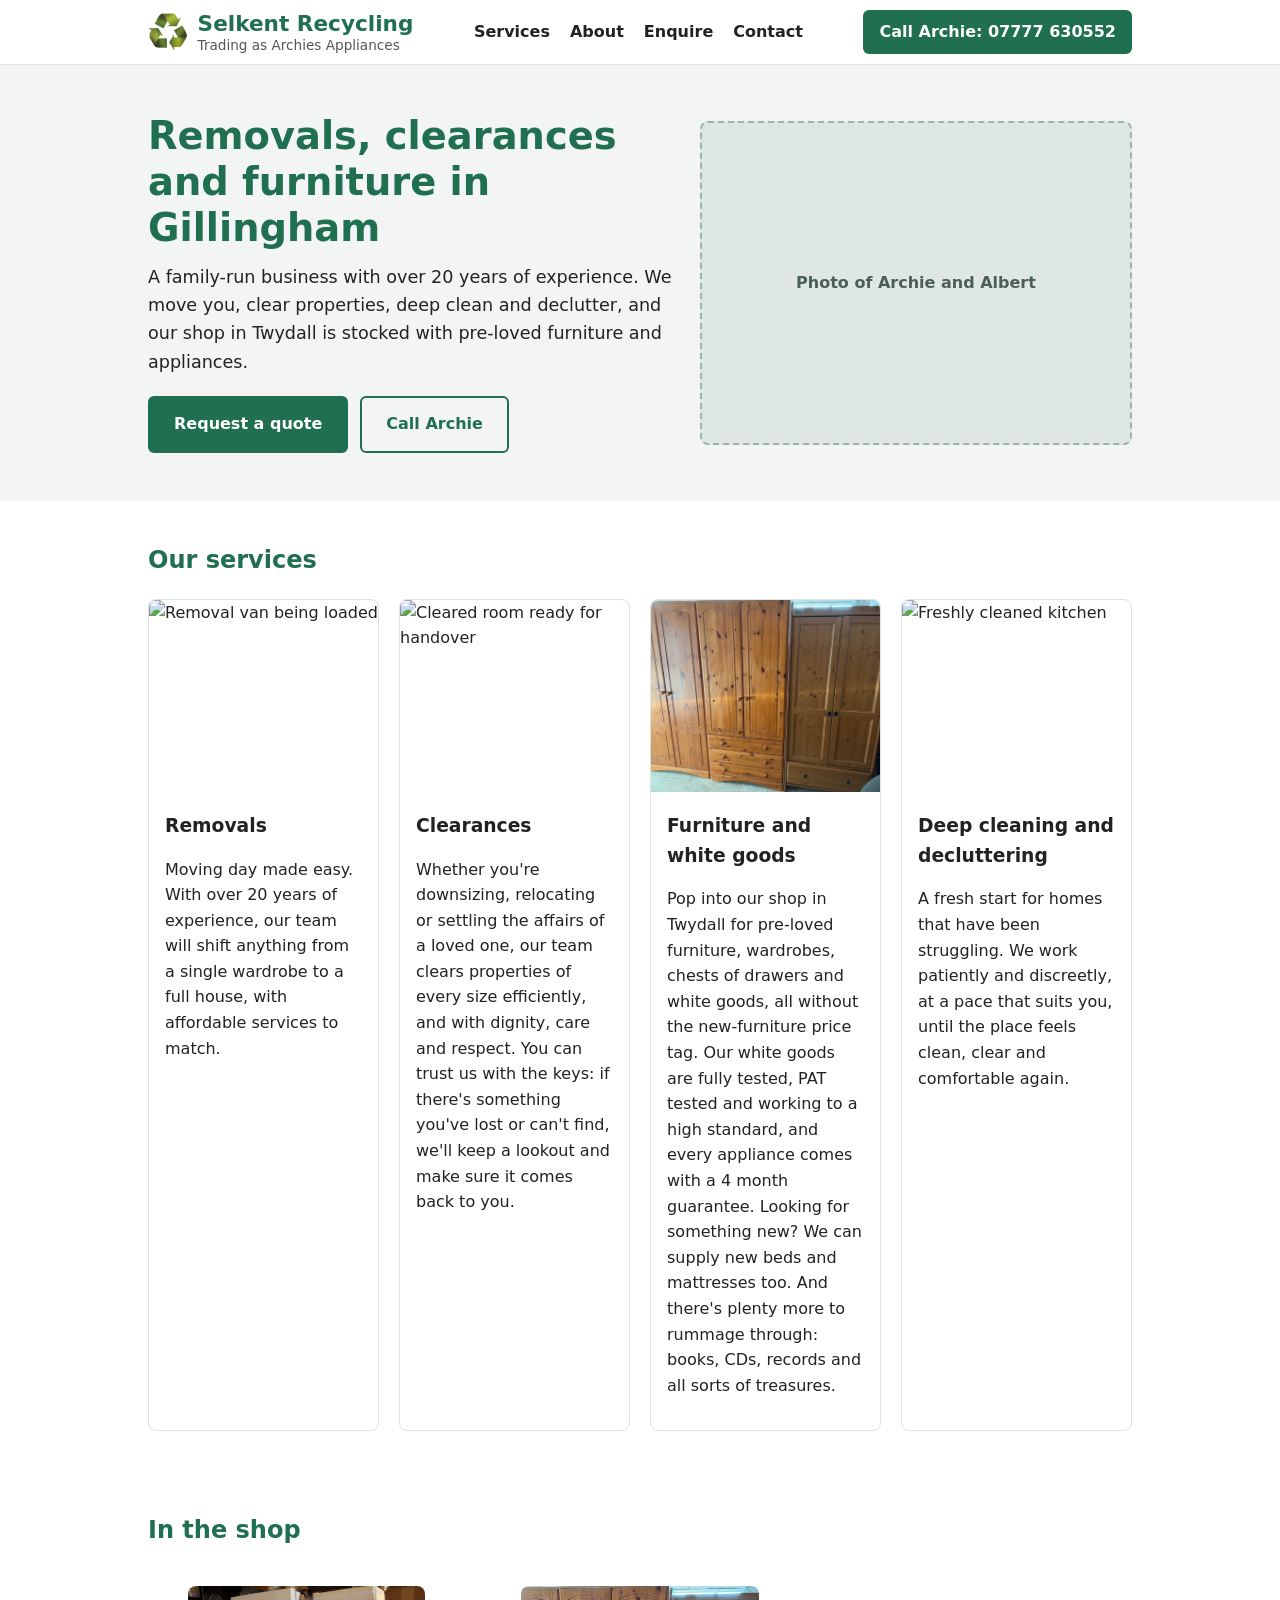
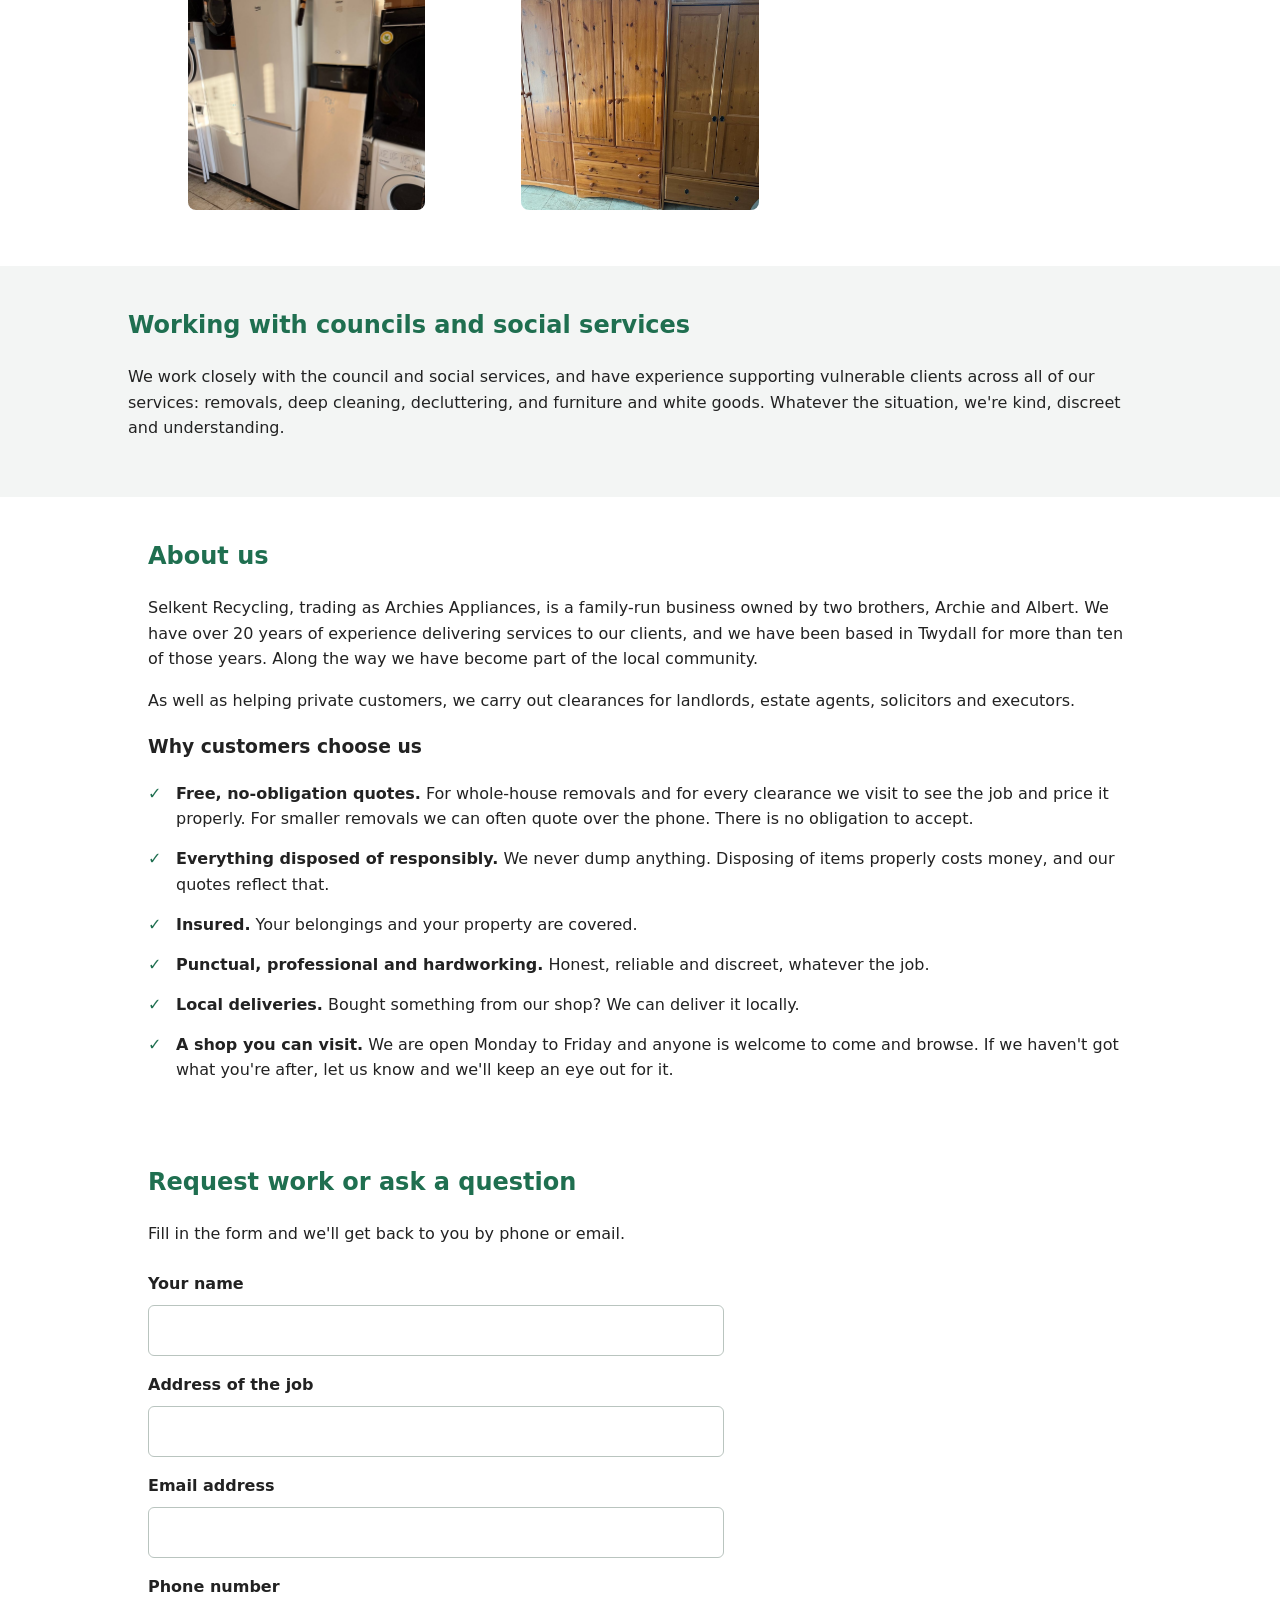
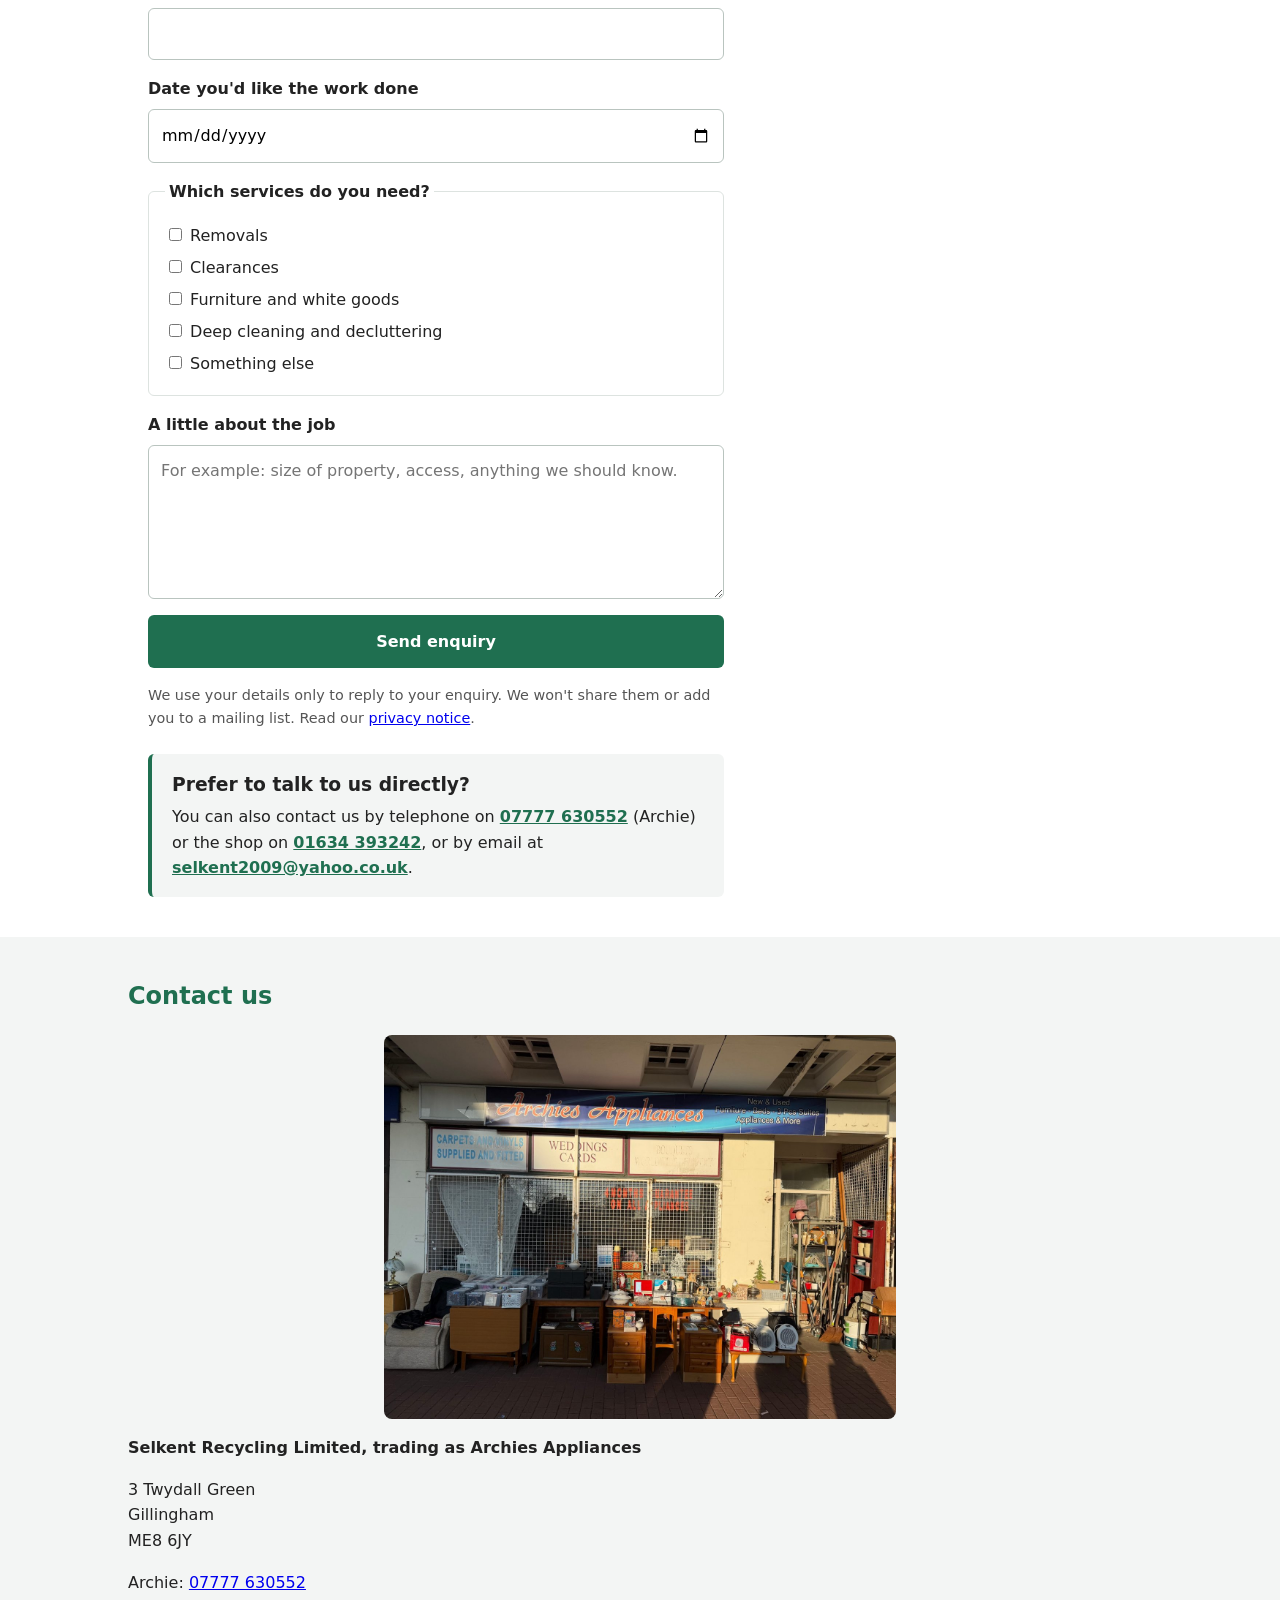
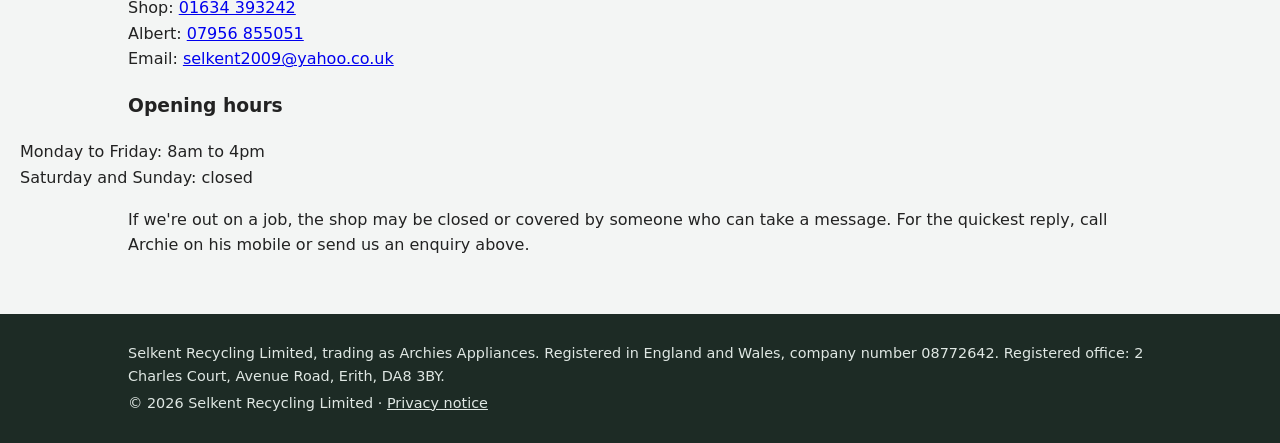
==== index.html @ 8225c2b3 "First version of the site" ====
<!DOCTYPE html>
<html lang="en-GB">
<head>
  <meta charset="UTF-8">
  <meta name="viewport" content="width=device-width, initial-scale=1">
  <title>Selkent Recycling | Removals &amp; Clearances in Gillingham</title>
  <meta name="description" content="Selkent Recycling, trading as Archies Appliances, in Twydall, Gillingham. Removals, house clearances, deep cleaning, and new and used furniture and appliances. Free quotes.">
  <meta name="theme-color" content="#1f6f50">

  <!-- Link previews (WhatsApp, Facebook and similar) -->
  <meta property="og:type" content="website">
  <meta property="og:title" content="Selkent Recycling | Removals &amp; Clearances in Gillingham">
  <meta property="og:description" content="Removals, house clearances, deep cleaning, and new and used furniture and appliances in Twydall, Gillingham. Free quotes.">
  <!-- When the domain is live, also add:
       <link rel="canonical" href="https://YOUR-DOMAIN/">
       <meta property="og:url" content="https://YOUR-DOMAIN/"> -->

  <!-- Icons: the recycling symbol from the logo. Google asks for a square
       icon in multiples of 48px; the apple-touch-icon is for iPhones -->
  <link rel="icon" href="favicon-48.png" sizes="48x48" type="image/png">
  <link rel="icon" href="favicon-96.png" sizes="96x96" type="image/png">
  <link rel="apple-touch-icon" href="apple-touch-icon.png">

  <link rel="stylesheet" href="styles.css">
</head>
<body>

  <!-- ============ HEADER ============
       Brand name matches how customers search ("Selkent Recycling") and
       the Google profile. The trading name sits underneath. Keep the
       name, address and phone number identical everywhere (site, Google
       profile, business card): that consistency helps local search. -->
  <header class="site-header">
    <div class="header-inner">
      <a class="brand" href="#">
        <img class="brand-logo" src="images/logo-mark.png" alt="" width="40" height="40">
        <span class="brand-text">
          <span class="brand-name">Selkent Recycling</span>
          <span class="brand-sub">Trading as Archies Appliances</span>
        </span>
      </a>
      <nav aria-label="Main">
        <a href="#services">Services</a>
        <a href="#about">About</a>
        <a href="#enquiry">Enquire</a>
        <a href="#contact">Contact</a>
      </nav>
      <!-- The number is hidden on small screens to keep the header short;
           tapping the button still calls it. -->
      <a class="header-phone" href="tel:+447777630552">Call Archie<span class="phone-number">: 07777 630552</span></a>
    </div>
  </header>

  <!-- ============ HERO ============
       The first thing visitors see. One h1 per page, and it says what
       we do and where. The photo is a placeholder until we have the
       picture of Archie and Albert. To use the real photo: save it as
       images/owners.jpg, delete the placeholder div, and un-comment
       the img line. Compress it first so the page loads fast on phones. -->
  <section class="hero">
    <div class="hero-inner">
      <div class="hero-text">
        <h1>Removals, clearances and furniture in Gillingham</h1>
        <p>
          A family-run business with over 20 years of experience. We move
          you, clear properties, deep clean and declutter, and our shop in
          Twydall is stocked with pre-loved furniture and appliances.
        </p>
        <div class="hero-buttons">
          <a class="button" href="#enquiry">Request a quote</a>
          <a class="button button-outline" href="tel:+447777630552">Call Archie</a>
        </div>
      </div>

      <figure class="hero-photo">
        <div class="photo-placeholder" role="img" aria-label="Photo of Archie and Albert coming soon">
          Photo of Archie and Albert
        </div>
        <!-- <img src="images/owners.jpg" alt="Archie and Albert outside the shop"> -->
      </figure>
    </div>
  </section>

  <!-- The how-it-works and about sections can be added later, between
       the hero and the services. -->

  <main>

    <!-- ============ SERVICES ============
         Phase 2 note: to let Dad edit this later, each card below is
         one repeated pattern (title, text, photo). A CMS can generate
         these from a data file, so keep the pattern consistent. -->
    <section id="services" class="section">
      <h2>Our services</h2>
      <div class="cards">

        <article class="card">
          <img src="images/removals.jpg" alt="Removal van being loaded">
          <h3>Removals</h3>
          <p>Moving day made easy. With over 20 years of experience, our team will shift anything from a single wardrobe to a full house, with affordable services to match.</p>
        </article>

        <article class="card">
          <img src="images/clearances.jpg" alt="Cleared room ready for handover">
          <h3>Clearances</h3>
          <p>Whether you're downsizing, relocating or settling the affairs of a loved one, our team clears properties of every size efficiently, and with dignity, care and respect. You can trust us with the keys: if there's something you've lost or can't find, we'll keep a lookout and make sure it comes back to you.</p>
        </article>

        <article class="card">
          <img src="images/shop.jpg" alt="Furniture and white goods in the shop">
          <h3>Furniture and white goods</h3>
          <p>Pop into our shop in Twydall for pre-loved furniture, wardrobes, chests of drawers and white goods, all without the new-furniture price tag. Our white goods are fully tested, PAT tested and working to a high standard, and every appliance comes with a 4 month guarantee. Looking for something new? We can supply new beds and mattresses too. And there's plenty more to rummage through: books, CDs, records and all sorts of treasures.</p>
        </article>

        <article class="card">
          <img src="images/deep-cleaning.jpg" alt="Freshly cleaned kitchen">
          <h3>Deep cleaning and decluttering</h3>
          <p>A fresh start for homes that have been struggling. We work patiently and discreetly, at a pace that suits you, until the place feels clean, clear and comfortable again.</p>
        </article>

      </div>
    </section>

    <!-- GALLERY: add more <figure> blocks as photos come in. -->
    <section id="gallery" class="section">
      <h2>In the shop</h2>
      <div class="gallery">
        <figure><img src="images/white-goods.jpg" alt="Tested white goods on display in the shop" width="1200" height="900" loading="lazy"></figure>
        <figure><img src="images/shop.jpg" alt="Wardrobes and furniture in the shop" width="1200" height="814" loading="lazy"></figure>
      </div>
    </section>

    <!-- ============ COUNCILS AND SOCIAL SERVICES ============
         Wording kept general on purpose: no council names, because
         these can change. Easy to update here if they do. -->
    <section id="support" class="section section-alt">
      <h2>Working with councils and social services</h2>
      <p>
        We work closely with the council and social services, and have
        experience supporting vulnerable clients across all of our services:
        removals, deep cleaning, decluttering, and furniture and white goods.
        Whatever the situation, we're kind, discreet and understanding.
      </p>
    </section>

    <!-- ============ ABOUT ============
         Only claims Dad's business can back up. NOT included on purpose:
         accreditations (unconfirmed), packing and dismantling (not
         offered), the social services set-up fee, the Thamesmead history.
         Add waste carrier registration and insurance details once
         confirmed (see PLAN.md checklist). -->
    <section id="about" class="section">
      <h2>About us</h2>
      <p>
        Selkent Recycling, trading as Archies Appliances, is a family-run
        business owned by two brothers, Archie and Albert. We have over 20
        years of experience delivering services to our clients, and we have
        been based in Twydall for more than ten of those years. Along the way
        we have become part of the local community.
      </p>
      <p>
        As well as helping private customers, we carry out clearances for
        landlords, estate agents, solicitors and executors.
      </p>

      <h3>Why customers choose us</h3>
      <ul class="tick-list">
        <li>
          <strong>Free, no-obligation quotes.</strong>
          For whole-house removals and for every clearance we visit to see the
          job and price it properly. For smaller removals we can often quote
          over the phone. There is no obligation to accept.
        </li>
        <li>
          <strong>Everything disposed of responsibly.</strong>
          We never dump anything. Disposing of items properly costs money,
          and our quotes reflect that.
        </li>
        <li>
          <strong>Insured.</strong>
          Your belongings and your property are covered.
        </li>
        <li>
          <strong>Punctual, professional and hardworking.</strong>
          Honest, reliable and discreet, whatever the job.
        </li>
        <li>
          <strong>Local deliveries.</strong>
          Bought something from our shop? We can deliver it locally.
        </li>
        <li>
          <strong>A shop you can visit.</strong>
          We are open Monday to Friday and anyone is welcome to come and
          browse. If we haven't got what you're after, let us know and we'll
          keep an eye out for it.
        </li>
      </ul>
    </section>

    <!-- ============ ENQUIRY FORM ============
         Sends to Web3Forms, which emails the submission to Dad.
         Spam protection, in layers:
           1. Honeypot: the hidden "botcheck" checkbox. People never
              see it, bots tick it, so Web3Forms rejects those.
           2. hCaptcha: built in but OFF at launch (see the commented-out
              lines below and at the bottom of the page). To turn it on,
              un-comment both AND switch it on for this form in the
              Web3Forms dashboard. See "Escalation steps" in PLAN.md.
         Domain restriction is a paid (Pro) Web3Forms feature, so it is
         not used for now. See PLAN.md. -->
    <section id="enquiry" class="section">
      <h2>Request work or ask a question</h2>
      <p>Fill in the form and we'll get back to you by phone or email.</p>

      <form action="https://api.web3forms.com/submit" method="POST" class="enquiry-form">

        <!-- The access key is public by design (Web3Forms FAQ), so it is
             safe in a public repo. Replace with your own key. -->
        <input type="hidden" name="access_key" value="YOUR_ACCESS_KEY_HERE">
        <input type="hidden" name="subject" value="New website enquiry">
        <input type="hidden" name="from_name" value="Selkent Recycling website">

        <!-- After sending, show our own thank-you page. Use the full
             address once the site is live. -->
        <input type="hidden" name="redirect" value="https://YOUR-SITE-ADDRESS/thank-you.html">

        <!-- Honeypot: must stay hidden -->
        <input type="checkbox" name="botcheck" class="hidden" style="display: none;" tabindex="-1" autocomplete="off">

        <label for="name">Your name</label>
        <input type="text" id="name" name="name" required autocomplete="name">

        <label for="address">Address of the job</label>
        <input type="text" id="address" name="address" required autocomplete="street-address">

        <label for="email">Email address</label>
        <input type="email" id="email" name="email" required autocomplete="email">

        <label for="phone">Phone number</label>
        <input type="tel" id="phone" name="phone" autocomplete="tel">

        <label for="date">Date you'd like the work done</label>
        <input type="date" id="date" name="preferred_date">

        <fieldset>
          <legend>Which services do you need?</legend>
          <label class="check"><input type="checkbox" name="Removals" value="Yes"> Removals</label>
          <label class="check"><input type="checkbox" name="Clearances" value="Yes"> Clearances</label>
          <label class="check"><input type="checkbox" name="Furniture and white goods" value="Yes"> Furniture and white goods</label>
          <label class="check"><input type="checkbox" name="Deep cleaning and decluttering" value="Yes"> Deep cleaning and decluttering</label>
          <label class="check"><input type="checkbox" name="Other" value="Yes"> Something else</label>
        </fieldset>

        <label for="details">A little about the job</label>
        <textarea id="details" name="message" rows="5" placeholder="For example: size of property, access, anything we should know."></textarea>

        <!-- hCaptcha: OFF for now. Un-comment the line below to turn it on.
        <div class="h-captcha" data-captcha="true"></div>
        -->

        <button type="submit">Send enquiry</button>

        <p class="privacy">
          We use your details only to reply to your enquiry. We won't share them or add you to a mailing list.
          Read our <a href="privacy.html">privacy notice</a>.
        </p>
      </form>

      <!-- Fallback for anyone who can't or won't use the form -->
      <div class="contact-alt">
        <h3>Prefer to talk to us directly?</h3>
        <p>
          You can also contact us by telephone on
          <a href="tel:+447777630552">07777 630552</a> (Archie)
          or the shop on <a href="tel:+441634393242">01634 393242</a>,
          or by email at
          <a href="mailto:selkent2009@yahoo.co.uk">selkent2009@yahoo.co.uk</a>.
        </p>
      </div>
    </section>

    <!-- ============ CONTACT ============
         Fill in from the business card. Use exactly the same name,
         address and phone number as the Google Business Profile. -->
    <section id="contact" class="section section-alt">
      <h2>Contact us</h2>
      <img class="find-us" src="images/shop-front.jpg" alt="Archies Appliances shop front at 3 Twydall Green" width="1400" height="1050">
      <p><strong>Selkent Recycling Limited, trading as Archies Appliances</strong></p>

      <address>
        3 Twydall Green<br>
        Gillingham<br>
        ME8 6JY
      </address>

      <p>
        Archie: <a href="tel:+447777630552">07777 630552</a><br>
        Shop: <a href="tel:+441634393242">01634 393242</a><br>
        Albert: <a href="tel:+447956855051">07956 855051</a><br>
        Email: <a href="mailto:selkent2009@yahoo.co.uk">selkent2009@yahoo.co.uk</a>
      </p>

      <h3>Opening hours</h3>
      <ul class="hours">
        <li>Monday to Friday: 8am to 4pm</li>
        <li>Saturday and Sunday: closed</li>
      </ul>
      <p>
        If we're out on a job, the shop may be closed or covered by someone
        who can take a message. For the quickest reply, call Archie on his
        mobile or send us an enquiry above.
      </p>
    </section>

    <!-- ============ REVIEWS (hidden until we have real ones) ============
         Only add genuine reviews, with the customer's permission.
         Remove the comment markers around this block to show it.

    <section id="reviews" class="section section-alt">
      <h2>What customers say</h2>
      <div class="cards">
        <blockquote class="card">
          <p>"[Real review text]"</p>
          <footer>[First name or initials, area]</footer>
        </blockquote>
      </div>
    </section>

    -->

  </main>

  <!-- ============ FOOTER ============
       UK companies are expected to show their registered name, number
       and registered office on their website. Check the exact wording
       on gov.uk / Companies House, and fill in the placeholders. -->
  <footer class="site-footer">
    <p>
      Selkent Recycling Limited, trading as Archies Appliances.
      Registered in England and Wales, company number 08772642.
      Registered office: 2 Charles Court, Avenue Road, Erith, DA8 3BY.
    </p>
    <p>&copy; 2026 Selkent Recycling Limited &middot; <a href="privacy.html">Privacy notice</a></p>
  </footer>

  <!-- Needed only for the hCaptcha box. OFF for now: un-comment to turn it on.
  <script src="https://web3forms.com/client/script.js" async defer></script>
  -->

</body>
</html>
---- styles.css ----
/* Basic styles for the services sections.
   Mobile first: the base styles are for phones, and the @media query
   at the bottom adjusts the layout for wider screens. */

:root {
  --text: #222;
  --bg: #fff;
  --bg-alt: #f3f5f4;
  --accent: #1f6f50;   /* placeholder green: change to suit the brand */
}

* { box-sizing: border-box; }

body {
  margin: 0;
  font-family: system-ui, -apple-system, "Segoe UI", Roboto, sans-serif;
  line-height: 1.6;
  color: var(--text);
  background: var(--bg);
}

img { max-width: 100%; display: block; }

.section {
  padding: 2.5rem 1.25rem;
  max-width: 64rem;
  margin: 0 auto;
}

.section-alt {
  background: var(--bg-alt);
  max-width: none;
}
.section-alt > * { max-width: 64rem; margin-left: auto; margin-right: auto; }

h2 { color: var(--accent); margin-top: 0; }

/* Cards: one column on phones */
.cards {
  display: grid;
  gap: 1.25rem;
}

.card {
  background: var(--bg);
  border: 1px solid #dde3e0;
  border-radius: 8px;
  overflow: hidden;
  margin: 0;
}
.card img { width: 100%; height: 12rem; object-fit: cover; }
.card h3, .card p { padding: 0 1rem; }
.card h3 { margin-bottom: 0.25rem; }
.card p:last-child { padding-bottom: 1rem; }

/* Before and after: two photos side by side */
.before-after {
  display: grid;
  gap: 1.5rem;
}
.before-after figure { margin: 0; }
.pair {
  display: grid;
  grid-template-columns: 1fr 1fr;
  gap: 0.5rem;
}
.pair img { width: 100%; height: 10rem; object-fit: cover; border-radius: 6px; }
figcaption { margin-top: 0.5rem; font-size: 0.95rem; color: #555; }

/* Enquiry form: one column, large touch-friendly fields */
.enquiry-form {
  display: grid;
  gap: 0.5rem;
  max-width: 36rem;
}
.enquiry-form label { font-weight: 600; margin-top: 0.5rem; }
.enquiry-form input[type="text"],
.enquiry-form input[type="email"],
.enquiry-form input[type="tel"],
.enquiry-form input[type="date"],
.enquiry-form textarea {
  width: 100%;
  padding: 0.75rem;
  font: inherit;
  border: 1px solid #b9c4bf;
  border-radius: 6px;
}
.enquiry-form fieldset {
  border: 1px solid #dde3e0;
  border-radius: 6px;
  padding: 0.75rem 1rem;
  margin: 0.5rem 0 0;
}
.enquiry-form legend { font-weight: 600; padding: 0 0.25rem; }
.enquiry-form .check { display: block; font-weight: 400; margin: 0.4rem 0; }
.enquiry-form button {
  font: inherit;
  font-weight: 600;
  padding: 0.85rem 1.5rem;
  color: #fff;
  background: var(--accent);
  border: 0;
  border-radius: 6px;
  cursor: pointer;
  margin-top: 0.5rem;
}
.enquiry-form button:hover { filter: brightness(1.1); }
.enquiry-form .privacy { font-size: 0.9rem; color: #555; margin: 0.5rem 0 0; }

/* Header: brand on the left, links and phone on the right.
   On phones it wraps onto two lines. */
.site-header {
  background: var(--bg);
  border-bottom: 1px solid #dde3e0;
}
.header-inner {
  max-width: 64rem;
  margin: 0 auto;
  padding: 0.75rem 1.25rem;
  display: flex;
  flex-wrap: wrap;
  align-items: center;
  justify-content: space-between;
  gap: 0.5rem 0.75rem;
}
.brand { text-decoration: none; color: var(--text); display: flex; align-items: center; gap: 0.6rem; }
.brand-logo { width: 40px; height: 40px; flex: none; }
.brand-text { display: grid; line-height: 1.2; }
.brand-name { font-size: 1.2rem; font-weight: 700; color: var(--accent); }
.brand-sub { font-size: 0.75rem; color: #555; }
.site-header nav { display: flex; gap: 1.25rem; }
.site-header nav a { color: var(--text); text-decoration: none; font-weight: 600; }
.site-header nav a:hover { color: var(--accent); }
.header-phone {
  color: #fff;
  background: var(--accent);
  text-decoration: none;
  font-weight: 600;
  padding: 0.6rem 1rem;
  border-radius: 6px;
}
/* Phones: name and call button on one row, links in a row underneath */
.header-inner { padding-top: 0.6rem; padding-bottom: 0.6rem; }
.brand { order: 1; }
.header-phone { order: 2; padding: 0.5rem 0.9rem; }
.site-header nav { order: 3; flex-basis: 100%; gap: 1rem; }
.phone-number { display: none; }

/* Hero: text first on phones, text and photo side by side on wider screens */
.hero { background: var(--bg-alt); }
.hero-inner {
  max-width: 64rem;
  margin: 0 auto;
  padding: 2rem 1.25rem;
  display: grid;
  gap: 1.5rem;
  align-items: center;
}
.hero h1 { margin: 0 0 0.75rem; font-size: 1.9rem; line-height: 1.2; color: var(--accent); }
.hero p { margin: 0 0 1.25rem; font-size: 1.1rem; }
.hero-buttons { display: flex; flex-wrap: wrap; gap: 0.75rem; }
.button {
  display: inline-block;
  padding: 0.85rem 1.5rem;
  font-weight: 600;
  text-decoration: none;
  color: #fff;
  background: var(--accent);
  border: 2px solid var(--accent);
  border-radius: 6px;
}
.button-outline { color: var(--accent); background: transparent; }
.hero-photo { margin: 0; }
.hero-photo img { width: 100%; border-radius: 8px; }
.photo-placeholder {
  display: grid;
  place-items: center;
  aspect-ratio: 4 / 3;
  background: #dfe7e3;
  border: 2px dashed #9db3a9;
  border-radius: 8px;
  color: #4b5f56;
  font-weight: 600;
  text-align: center;
  padding: 1rem;
}

/* About: "Why customers choose us" list */
.tick-list { list-style: none; padding: 0; margin: 0; display: grid; gap: 0.9rem; }
.tick-list li { padding-left: 1.75rem; position: relative; }
.tick-list li::before {
  content: "\2713";
  position: absolute;
  left: 0;
  color: var(--accent);
  font-weight: 700;
}

/* Contact section */
address { font-style: normal; margin-bottom: 1rem; }
.hours { list-style: none; padding: 0; margin: 0; }

/* Footer */
.site-footer {
  background: #1d2b25;
  color: #dfe7e3;
  padding: 1.5rem 1.25rem;
  font-size: 0.9rem;
}
.site-footer p { max-width: 64rem; margin: 0.25rem auto; }
.site-footer a { color: #dfe7e3; }

/* Privacy page */
main.section h1 { color: var(--accent); }
main.section ul { padding-left: 1.25rem; }

/* "Contact us directly" box under the form */
.contact-alt {
  max-width: 36rem;
  margin-top: 1.5rem;
  padding: 1rem 1.25rem;
  background: var(--bg-alt);
  border-left: 4px solid var(--accent);
  border-radius: 6px;
}
.contact-alt h3 { margin: 0 0 0.25rem; }
.contact-alt p { margin: 0; }
.contact-alt a { color: var(--accent); font-weight: 600; }

/* Wider screens: more columns */
@media (min-width: 700px) {
  .brand, .header-phone, .site-header nav { order: 0; }
  .site-header nav { flex-basis: auto; gap: 1.25rem; }
  .header-phone { padding: 0.6rem 1rem; }
  .phone-number { display: inline; }
  .header-inner { column-gap: 1.5rem; }
  .brand-name { font-size: 1.35rem; }
  .brand-sub { font-size: 0.85rem; }
  .hero-inner { grid-template-columns: 1.1fr 0.9fr; padding: 3rem 1.25rem; }
  .hero h1 { font-size: 2.4rem; }
  .cards { grid-template-columns: repeat(2, 1fr); }
  .before-after { grid-template-columns: repeat(2, 1fr); }
}
@media (min-width: 1000px) {
  .cards { grid-template-columns: repeat(4, 1fr); }
}

.find-us { width: 100%; max-width: 32rem; height: auto; border-radius: 8px; margin-bottom: 1rem; }

.gallery { display: grid; gap: 1rem; grid-template-columns: 1fr; }
.gallery img { width: 100%; height: 14rem; object-fit: cover; border-radius: 8px; display: block; }
@media (min-width: 700px) { .gallery { grid-template-columns: repeat(2, 1fr); } }
@media (min-width: 1000px) { .gallery { grid-template-columns: repeat(3, 1fr); } }
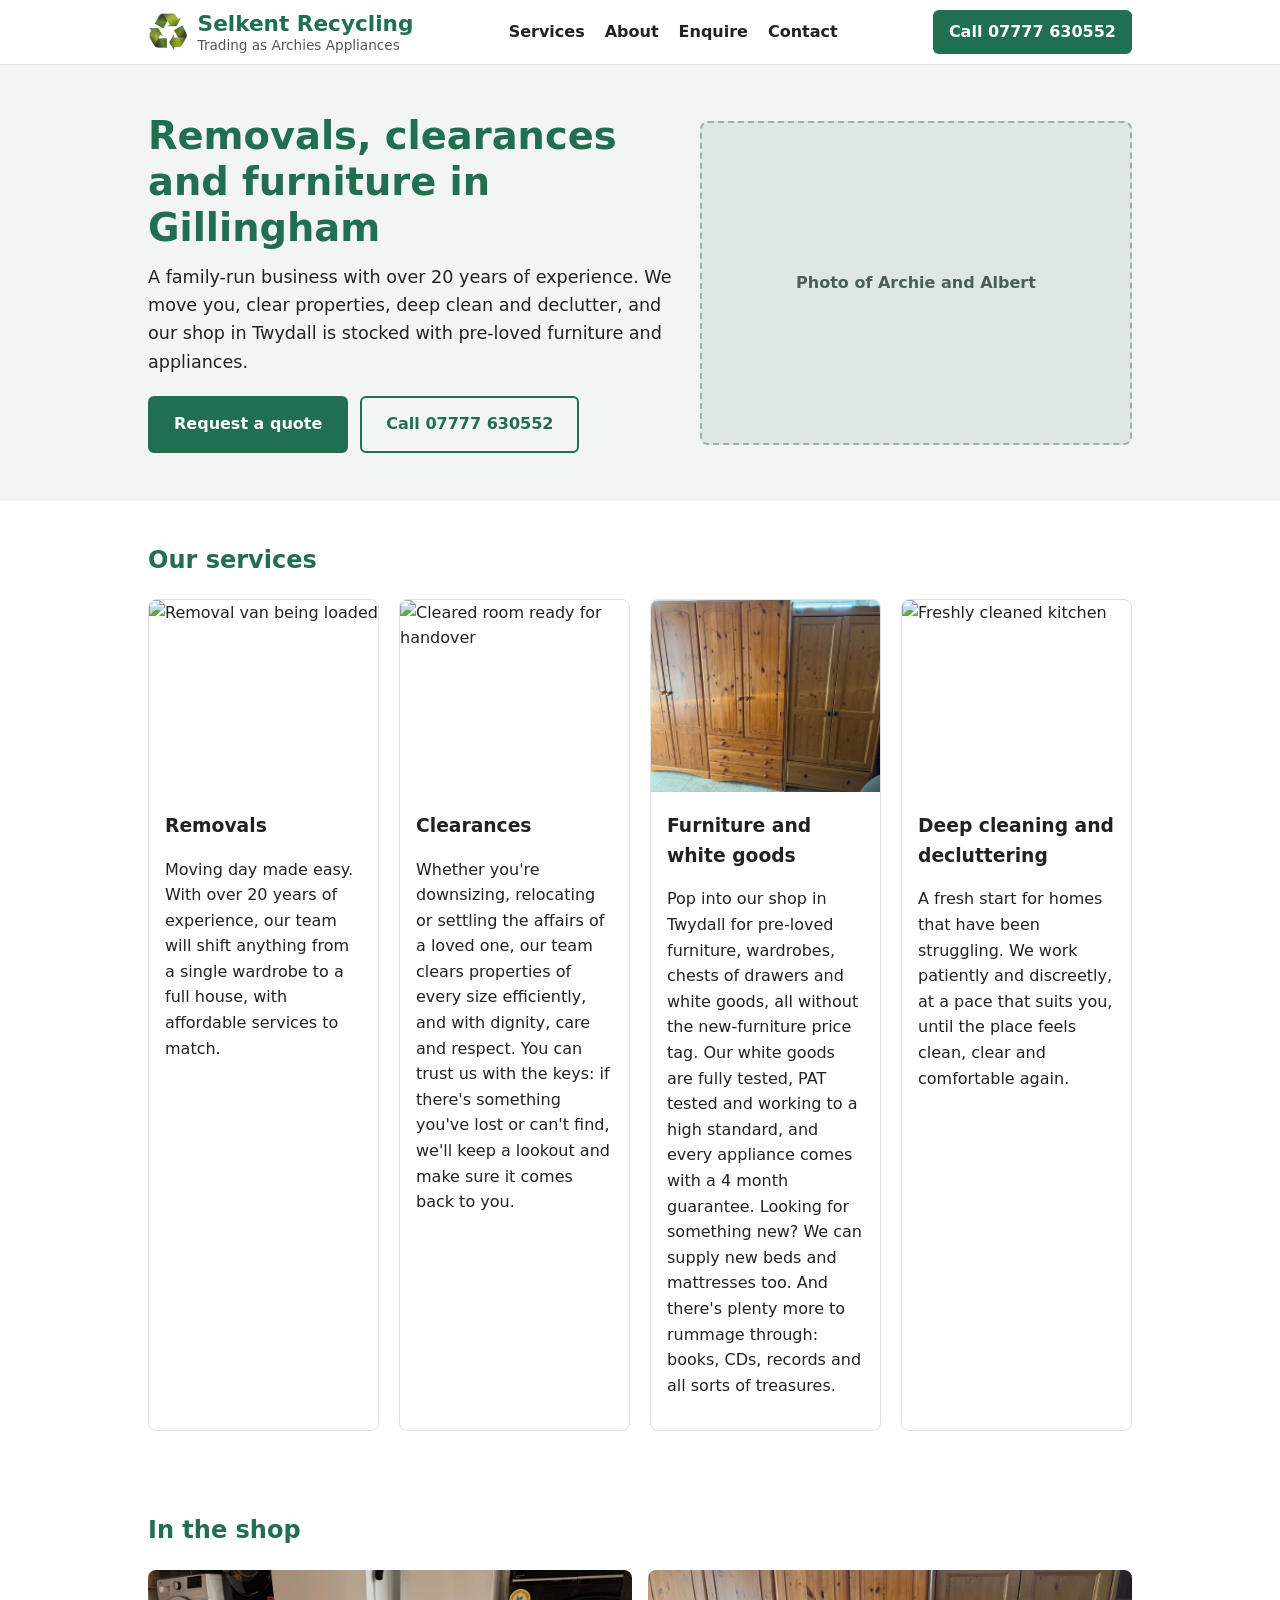
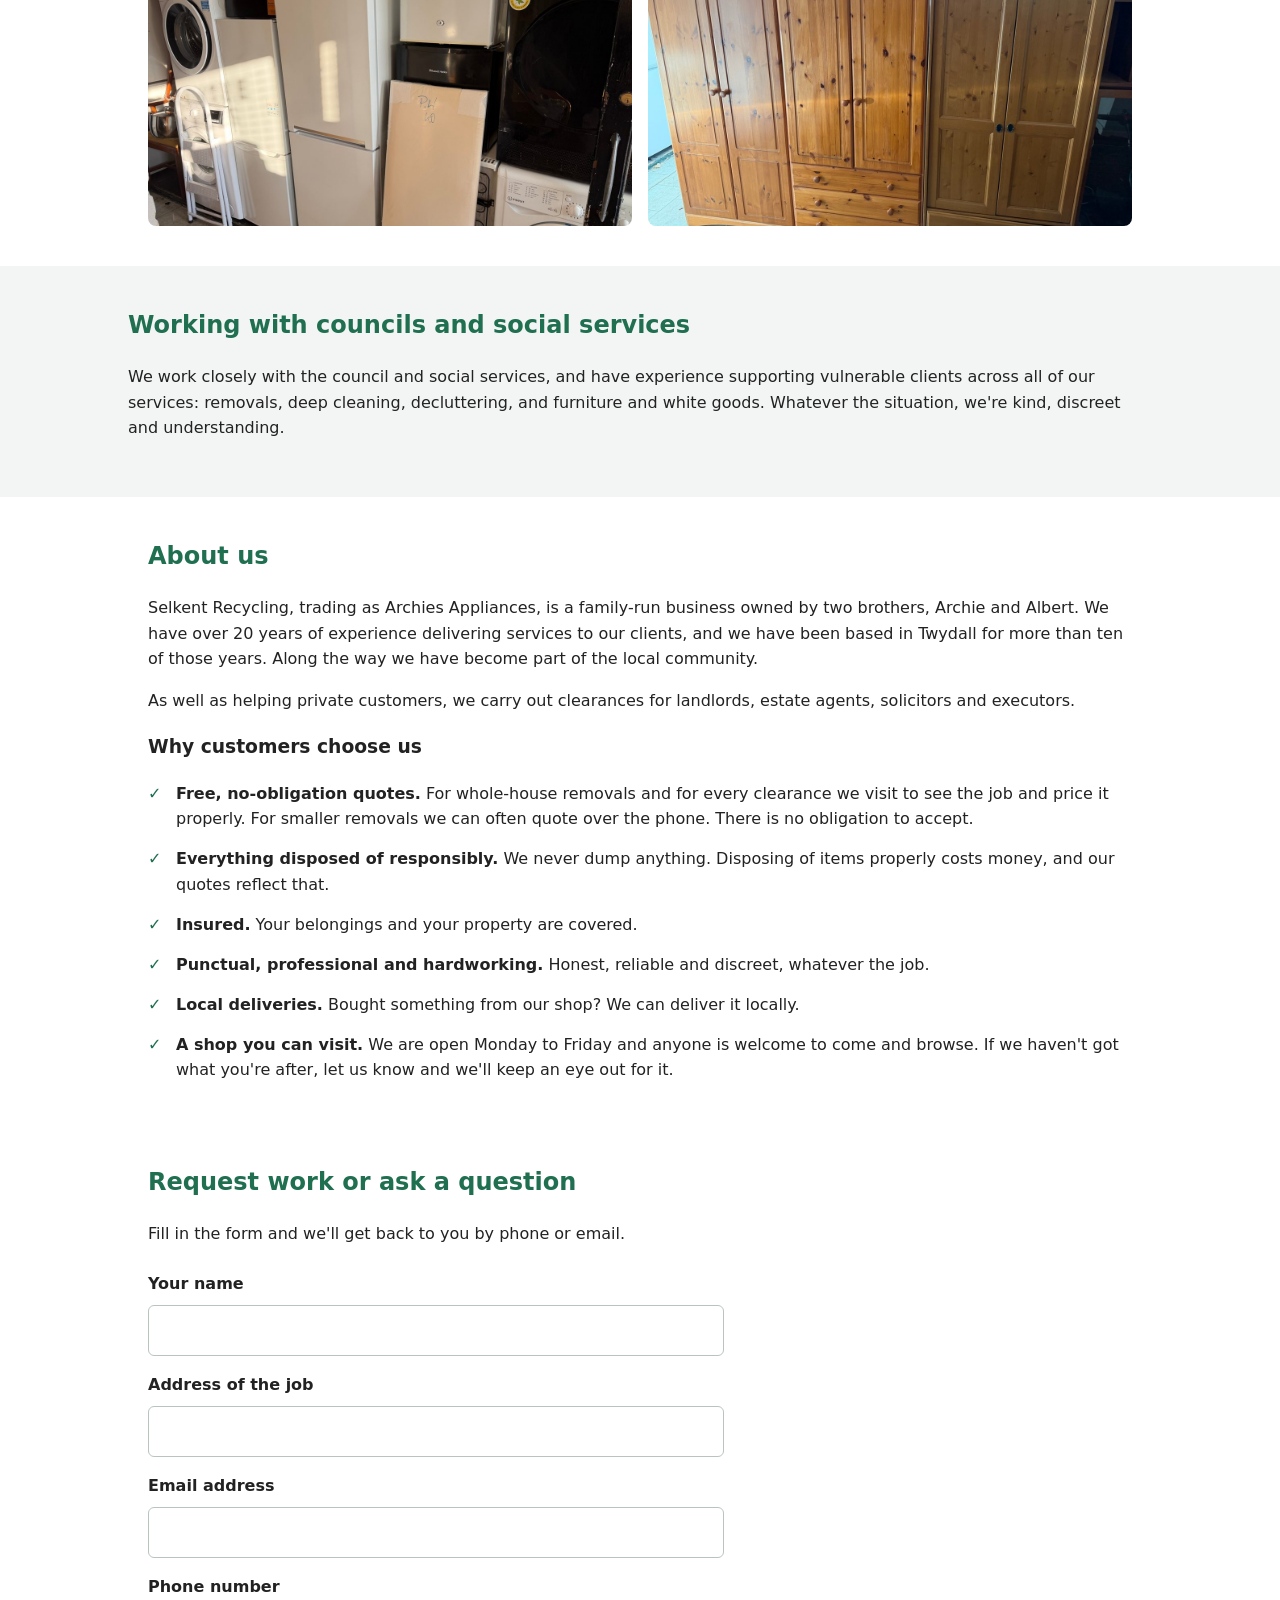
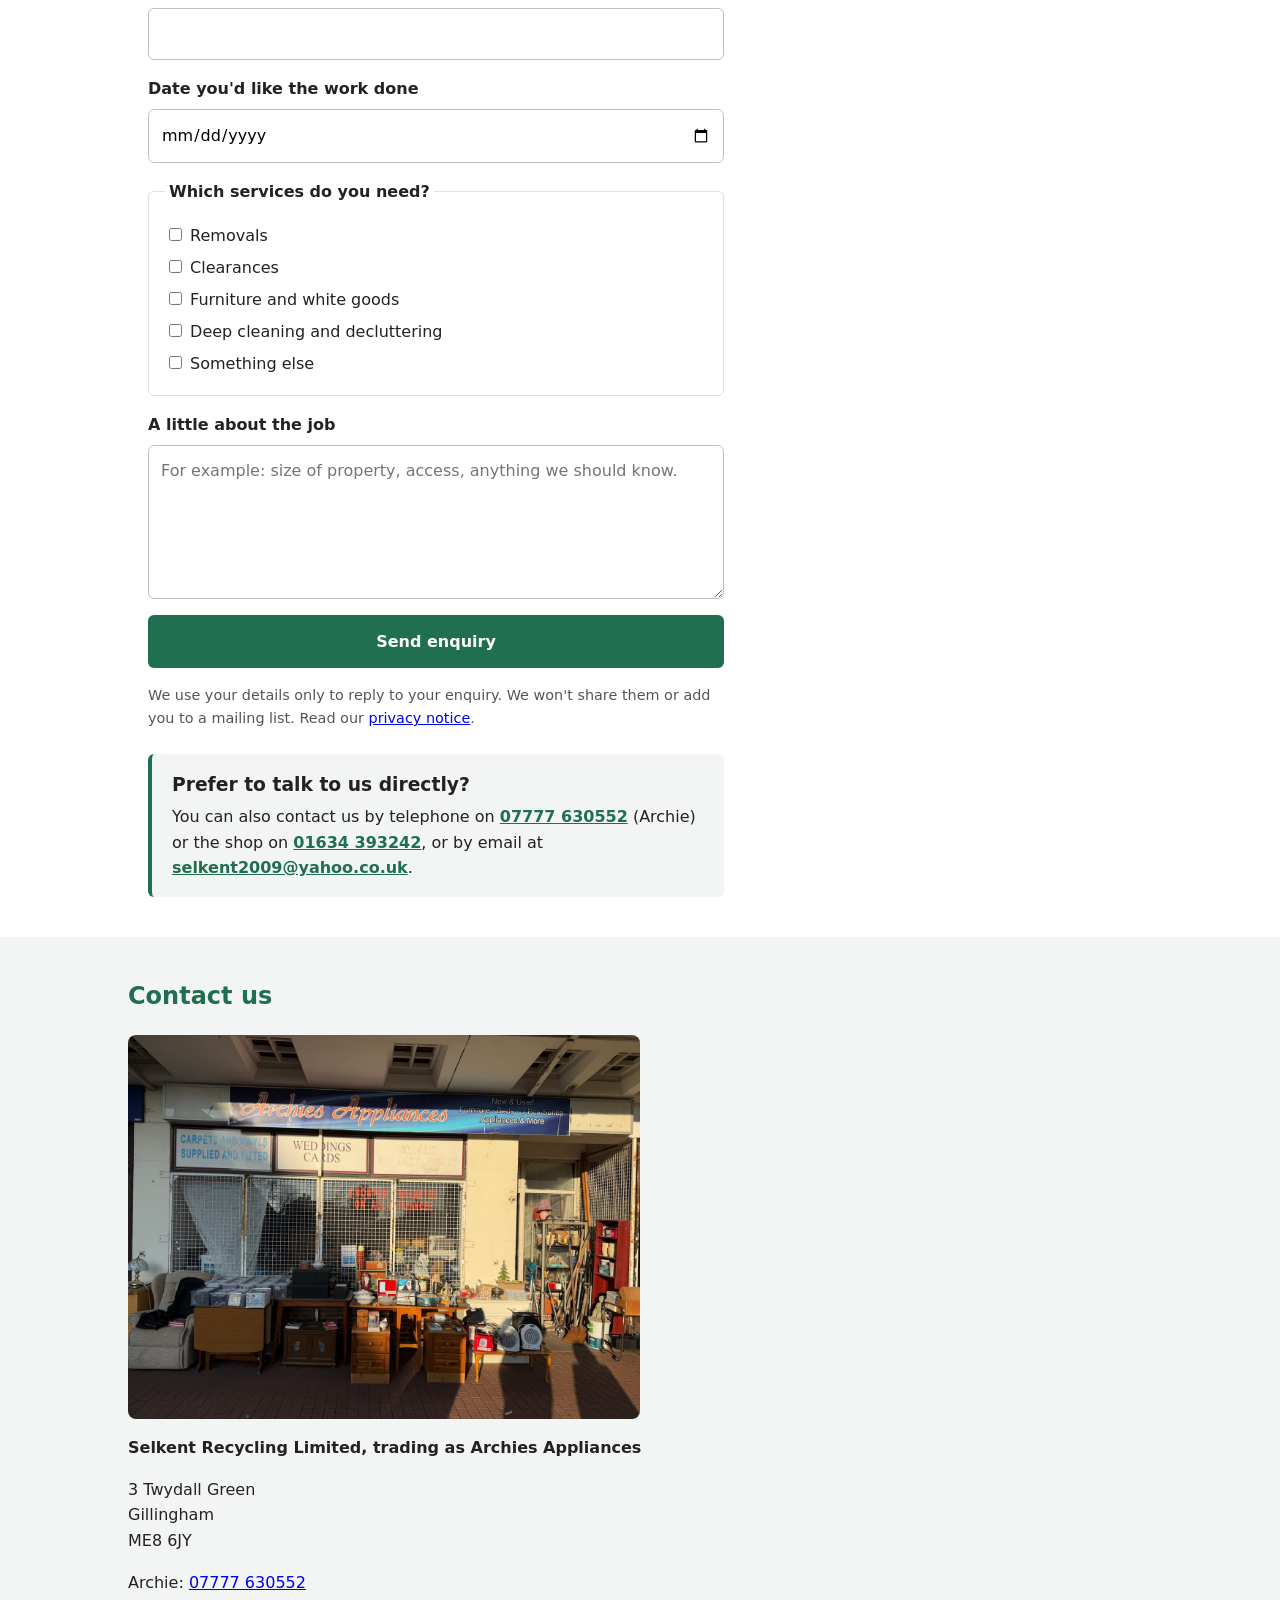
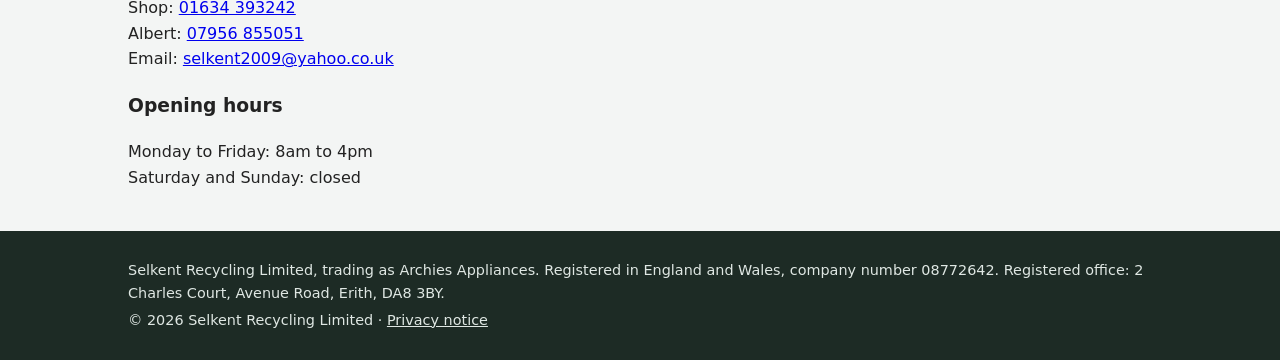
==== commit 36da95db: "Update call button, gallery layout and contact section" ====
--- a/index.html
+++ b/index.html
@@ -47,7 +47,7 @@
       </nav>
       <!-- The number is hidden on small screens to keep the header short;
            tapping the button still calls it. -->
-      <a class="header-phone" href="tel:+447777630552">Call Archie<span class="phone-number">: 07777 630552</span></a>
+      <a class="header-phone" href="tel:+447777630552">Call 07777 630552</a>
     </div>
   </header>
 
@@ -68,7 +68,7 @@
         </p>
         <div class="hero-buttons">
           <a class="button" href="#enquiry">Request a quote</a>
-          <a class="button button-outline" href="tel:+447777630552">Call Archie</a>
+          <a class="button button-outline" href="tel:+447777630552">Call 07777 630552</a>
         </div>
       </div>
 
@@ -284,7 +284,7 @@
          address and phone number as the Google Business Profile. -->
     <section id="contact" class="section section-alt">
       <h2>Contact us</h2>
-      <img class="find-us" src="images/shop-front.jpg" alt="Archies Appliances shop front at 3 Twydall Green" width="1400" height="1050">
+      <div><img class="find-us" src="images/shop-front.jpg" alt="Archies Appliances shop front at 3 Twydall Green" width="1400" height="1050"></div>
       <p><strong>Selkent Recycling Limited, trading as Archies Appliances</strong></p>
 
       <address>
@@ -305,11 +305,6 @@
         <li>Monday to Friday: 8am to 4pm</li>
         <li>Saturday and Sunday: closed</li>
       </ul>
-      <p>
-        If we're out on a job, the shop may be closed or covered by someone
-        who can take a message. For the quickest reply, call Archie on his
-        mobile or send us an enquiry above.
-      </p>
     </section>
 
     <!-- ============ REVIEWS (hidden until we have real ones) ============
--- a/styles.css
+++ b/styles.css
@@ -144,7 +144,6 @@
 .brand { order: 1; }
 .header-phone { order: 2; padding: 0.5rem 0.9rem; }
 .site-header nav { order: 3; flex-basis: 100%; gap: 1rem; }
-.phone-number { display: none; }
 
 /* Hero: text first on phones, text and photo side by side on wider screens */
 .hero { background: var(--bg-alt); }
@@ -198,7 +197,7 @@
 
 /* Contact section */
 address { font-style: normal; margin-bottom: 1rem; }
-.hours { list-style: none; padding: 0; margin: 0; }
+.hours { list-style: none; padding: 0; margin: 0 auto; }
 
 /* Footer */
 .site-footer {
@@ -232,7 +231,6 @@
   .brand, .header-phone, .site-header nav { order: 0; }
   .site-header nav { flex-basis: auto; gap: 1.25rem; }
   .header-phone { padding: 0.6rem 1rem; }
-  .phone-number { display: inline; }
   .header-inner { column-gap: 1.5rem; }
   .brand-name { font-size: 1.35rem; }
   .brand-sub { font-size: 0.85rem; }
@@ -247,7 +245,6 @@
 
 .find-us { width: 100%; max-width: 32rem; height: auto; border-radius: 8px; margin-bottom: 1rem; }
 
-.gallery { display: grid; gap: 1rem; grid-template-columns: 1fr; }
-.gallery img { width: 100%; height: 14rem; object-fit: cover; border-radius: 8px; display: block; }
-@media (min-width: 700px) { .gallery { grid-template-columns: repeat(2, 1fr); } }
-@media (min-width: 1000px) { .gallery { grid-template-columns: repeat(3, 1fr); } }
+.gallery { display: grid; gap: 1rem; grid-template-columns: repeat(auto-fit, minmax(16rem, 1fr)); }
+.gallery figure { margin: 0; }
+.gallery img { width: 100%; height: 16rem; object-fit: cover; border-radius: 8px; display: block; }
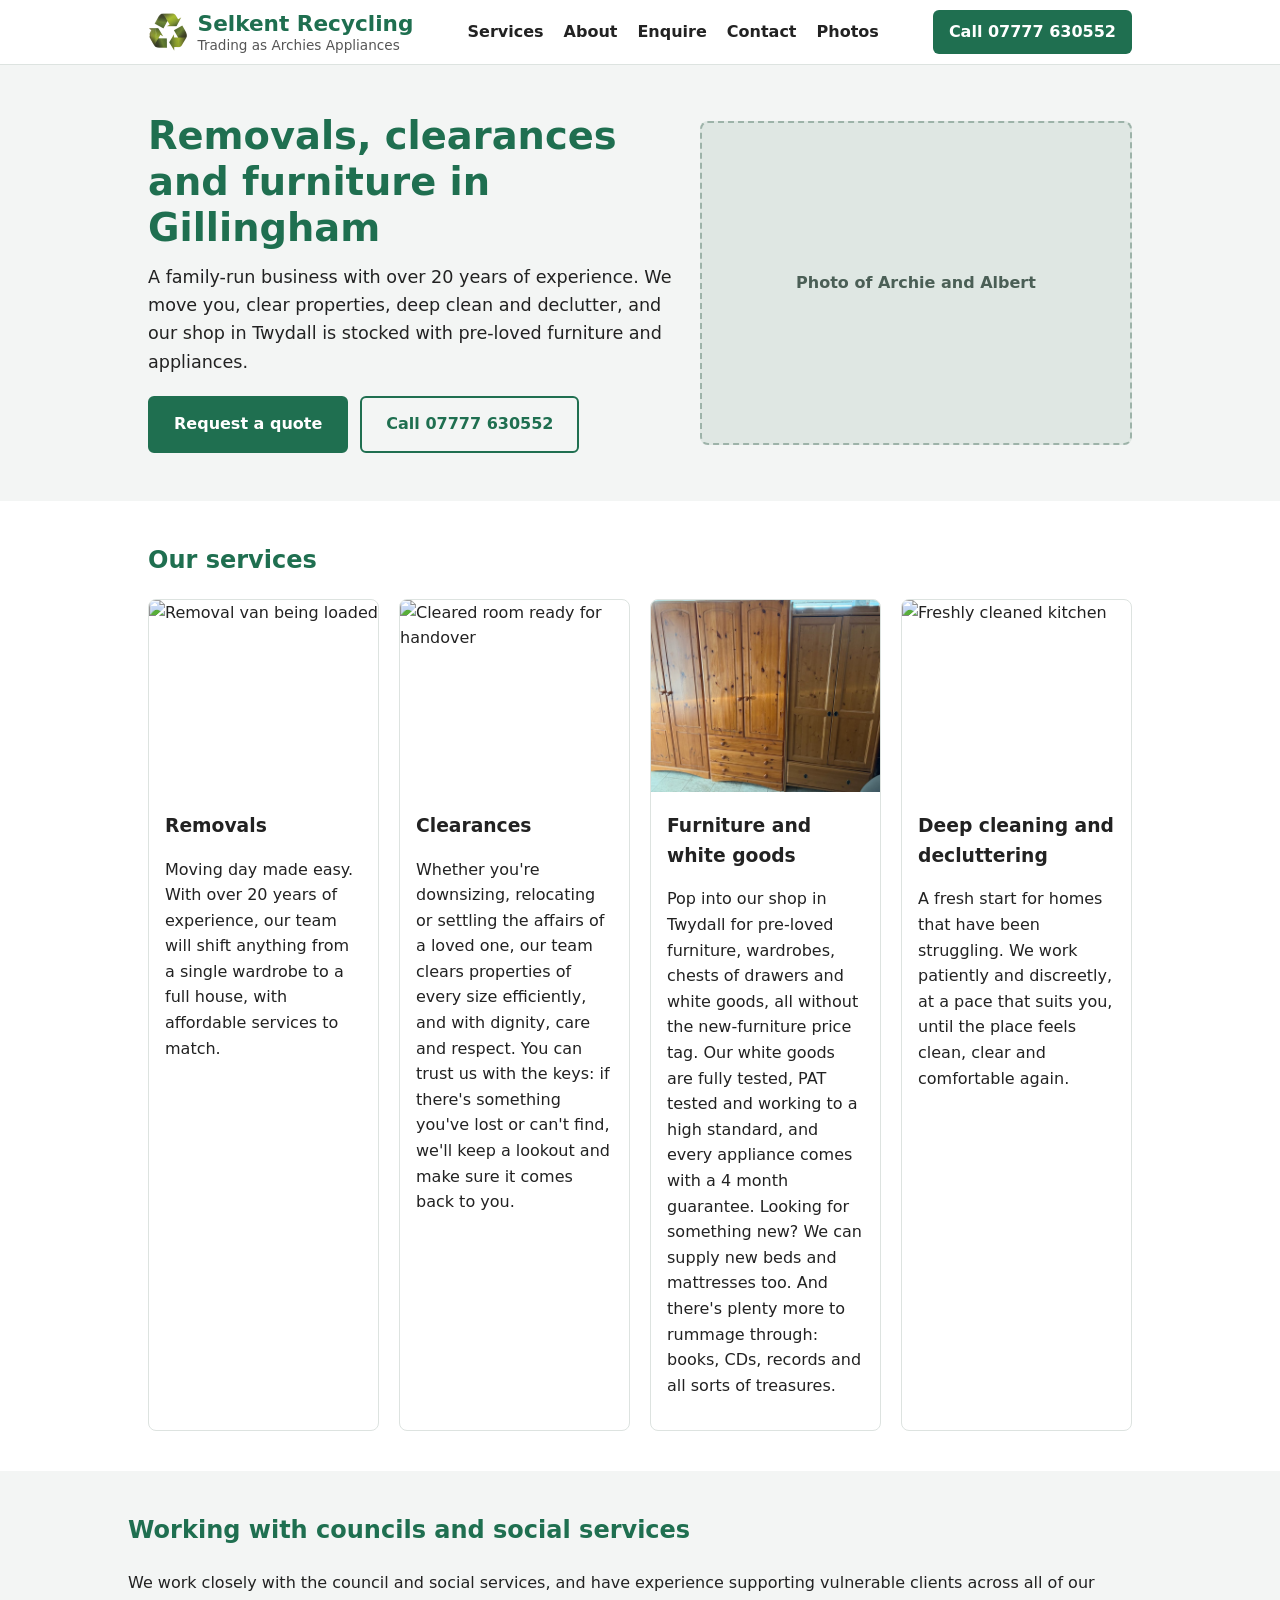
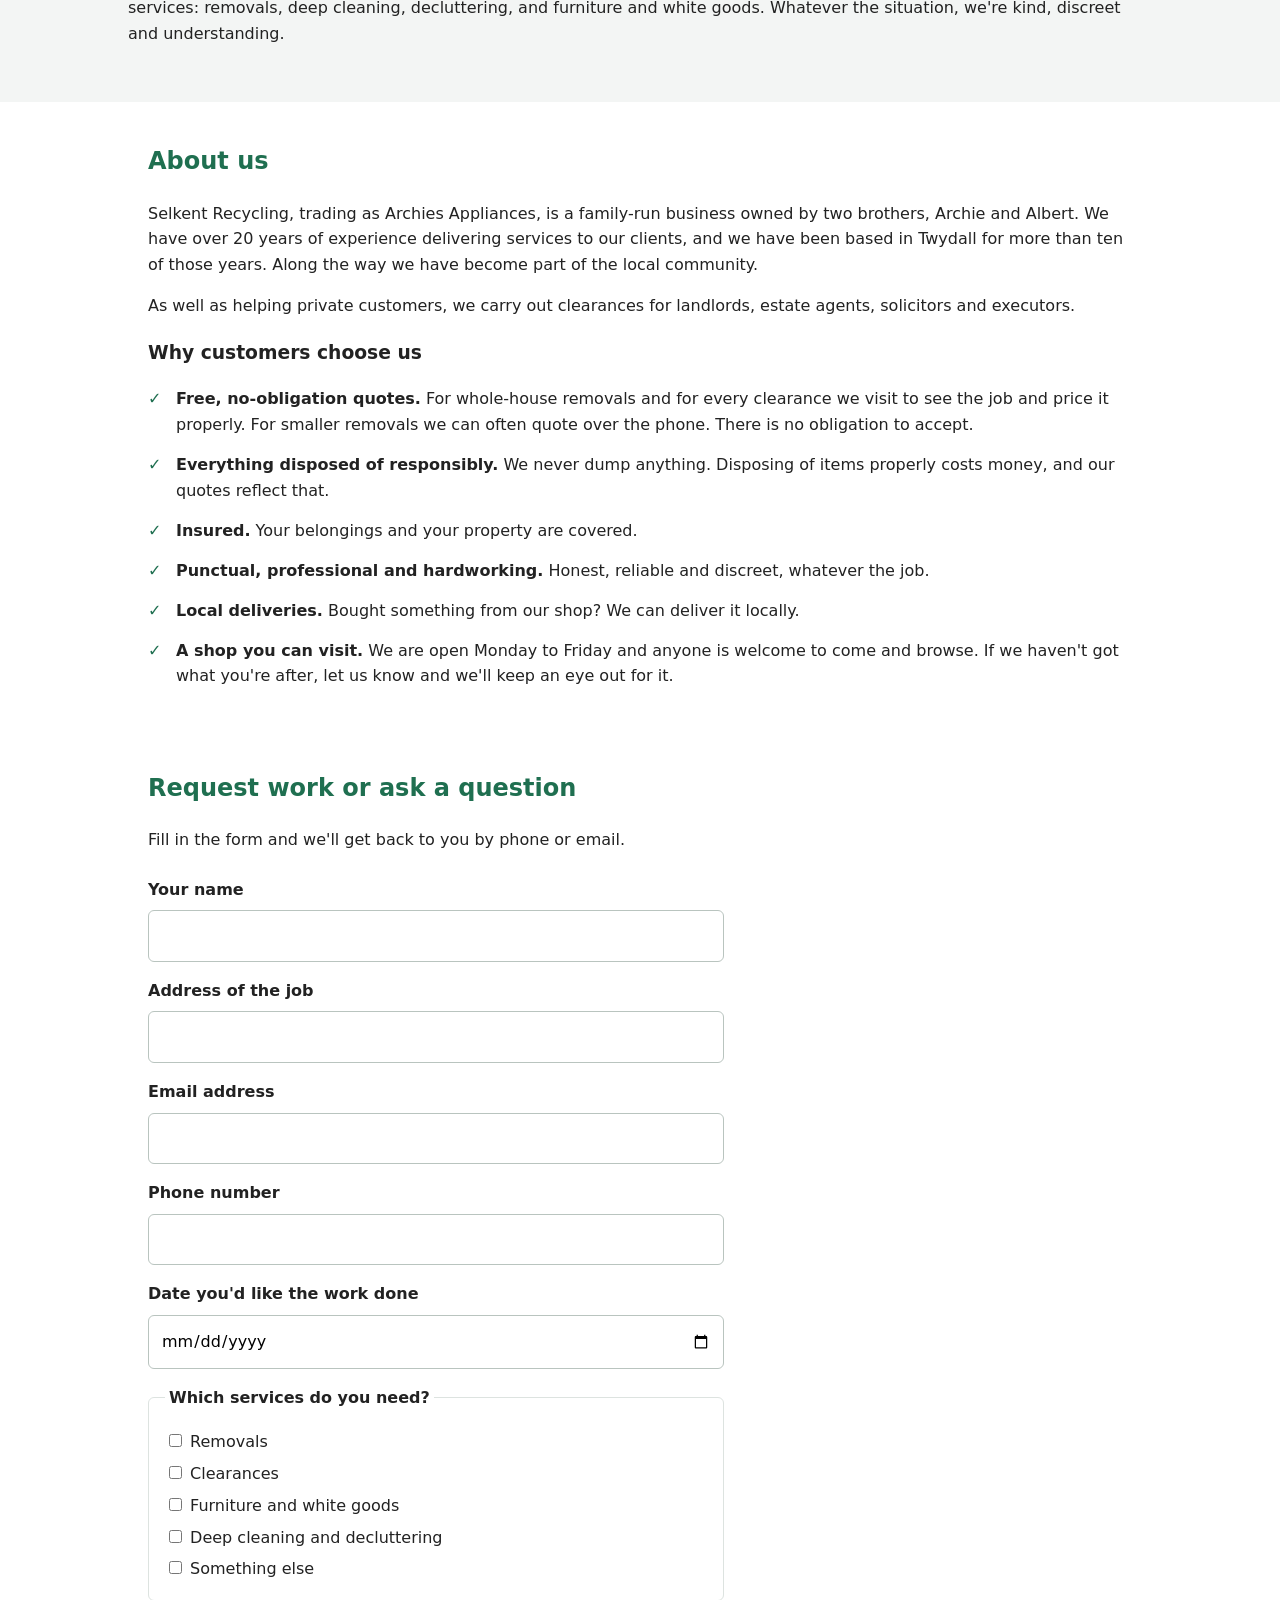
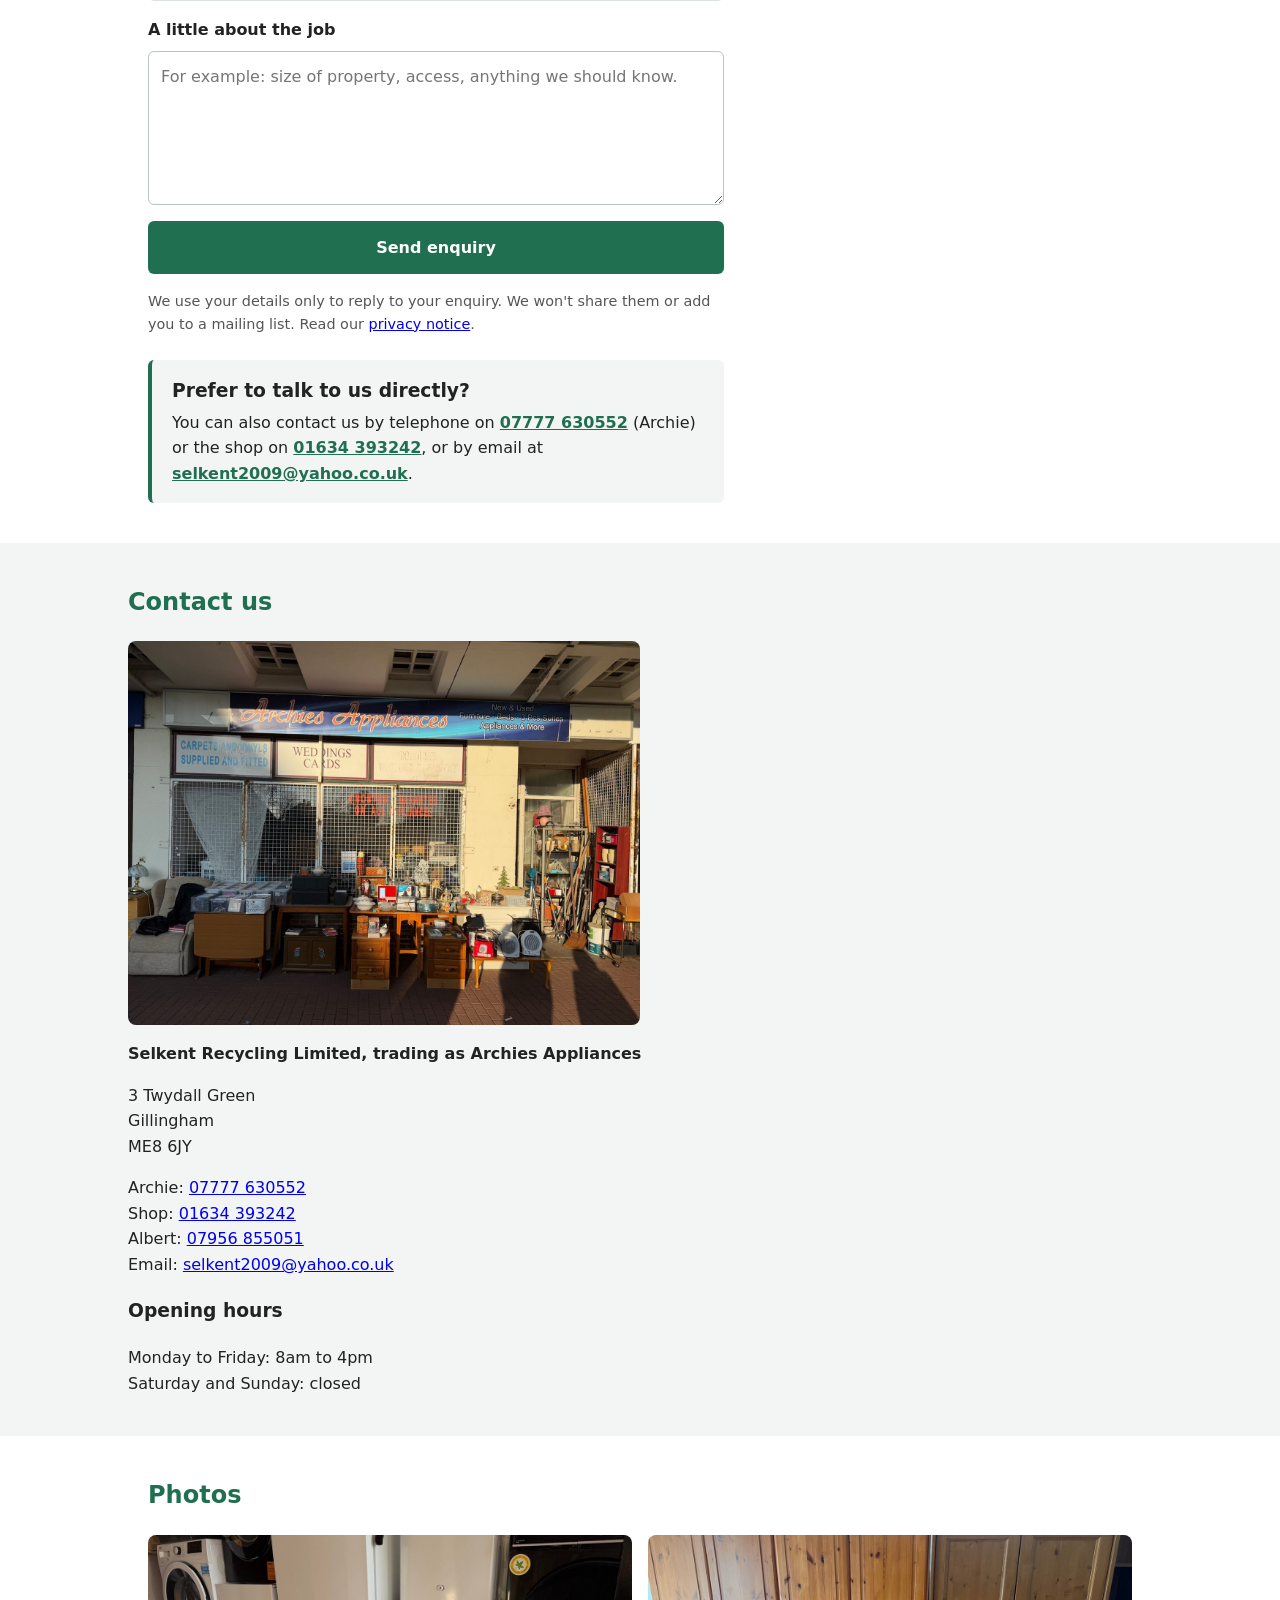
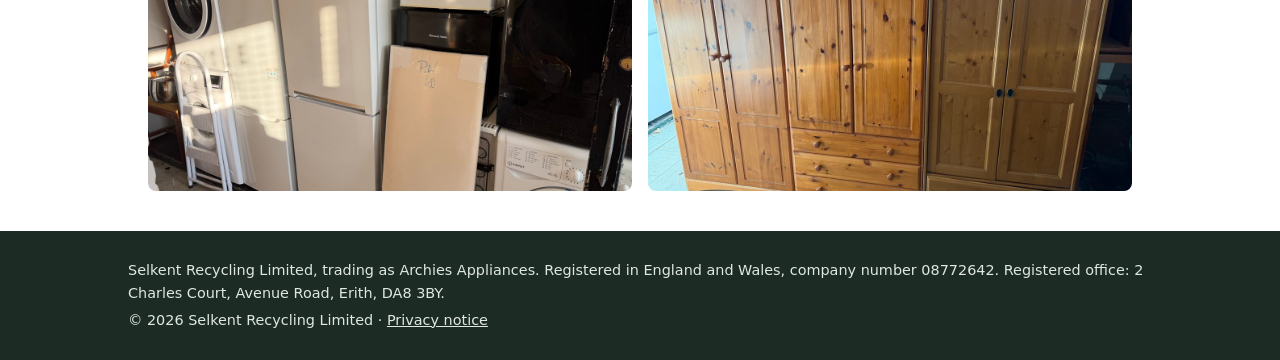
==== commit 4f8c3802: "Move photos section below contact and add menu link" ====
--- a/index.html
+++ b/index.html
@@ -44,6 +44,7 @@
         <a href="#about">About</a>
         <a href="#enquiry">Enquire</a>
         <a href="#contact">Contact</a>
+        <a href="#gallery">Photos</a>
       </nav>
       <!-- The number is hidden on small screens to keep the header short;
            tapping the button still calls it. -->
@@ -121,14 +122,6 @@
       </div>
     </section>
 
-    <!-- GALLERY: add more <figure> blocks as photos come in. -->
-    <section id="gallery" class="section">
-      <h2>In the shop</h2>
-      <div class="gallery">
-        <figure><img src="images/white-goods.jpg" alt="Tested white goods on display in the shop" width="1200" height="900" loading="lazy"></figure>
-        <figure><img src="images/shop.jpg" alt="Wardrobes and furniture in the shop" width="1200" height="814" loading="lazy"></figure>
-      </div>
-    </section>
 
     <!-- ============ COUNCILS AND SOCIAL SERVICES ============
          Wording kept general on purpose: no council names, because
@@ -307,6 +300,15 @@
       </ul>
     </section>
 
+    <!-- GALLERY (Photos): add more <figure> blocks as photos come in. -->
+    <section id="gallery" class="section">
+      <h2>Photos</h2>
+      <div class="gallery">
+        <figure><img src="images/white-goods.jpg" alt="Tested white goods on display in the shop" width="1200" height="900" loading="lazy"></figure>
+        <figure><img src="images/shop.jpg" alt="Wardrobes and furniture in the shop" width="1200" height="814" loading="lazy"></figure>
+      </div>
+    </section>
+
     <!-- ============ REVIEWS (hidden until we have real ones) ============
          Only add genuine reviews, with the customer's permission.
          Remove the comment markers around this block to show it.
--- a/styles.css
+++ b/styles.css
@@ -143,7 +143,7 @@
 .header-inner { padding-top: 0.6rem; padding-bottom: 0.6rem; }
 .brand { order: 1; }
 .header-phone { order: 2; padding: 0.5rem 0.9rem; }
-.site-header nav { order: 3; flex-basis: 100%; gap: 1rem; }
+.site-header nav { order: 3; flex-basis: 100%; gap: 0.5rem 1rem; flex-wrap: wrap; }
 
 /* Hero: text first on phones, text and photo side by side on wider screens */
 .hero { background: var(--bg-alt); }
@@ -228,10 +228,6 @@
 
 /* Wider screens: more columns */
 @media (min-width: 700px) {
-  .brand, .header-phone, .site-header nav { order: 0; }
-  .site-header nav { flex-basis: auto; gap: 1.25rem; }
-  .header-phone { padding: 0.6rem 1rem; }
-  .header-inner { column-gap: 1.5rem; }
   .brand-name { font-size: 1.35rem; }
   .brand-sub { font-size: 0.85rem; }
   .hero-inner { grid-template-columns: 1.1fr 0.9fr; padding: 3rem 1.25rem; }
@@ -248,3 +244,11 @@
 .gallery { display: grid; gap: 1rem; grid-template-columns: repeat(auto-fit, minmax(16rem, 1fr)); }
 .gallery figure { margin: 0; }
 .gallery img { width: 100%; height: 16rem; object-fit: cover; border-radius: 8px; display: block; }
+
+/* Header goes into one row only when there is room for brand, nav and phone button */
+@media (min-width: 900px) {
+  .brand, .header-phone, .site-header nav { order: 0; }
+  .site-header nav { flex-basis: auto; gap: 1.25rem; }
+  .header-phone { padding: 0.6rem 1rem; }
+  .header-inner { column-gap: 1.5rem; }
+}
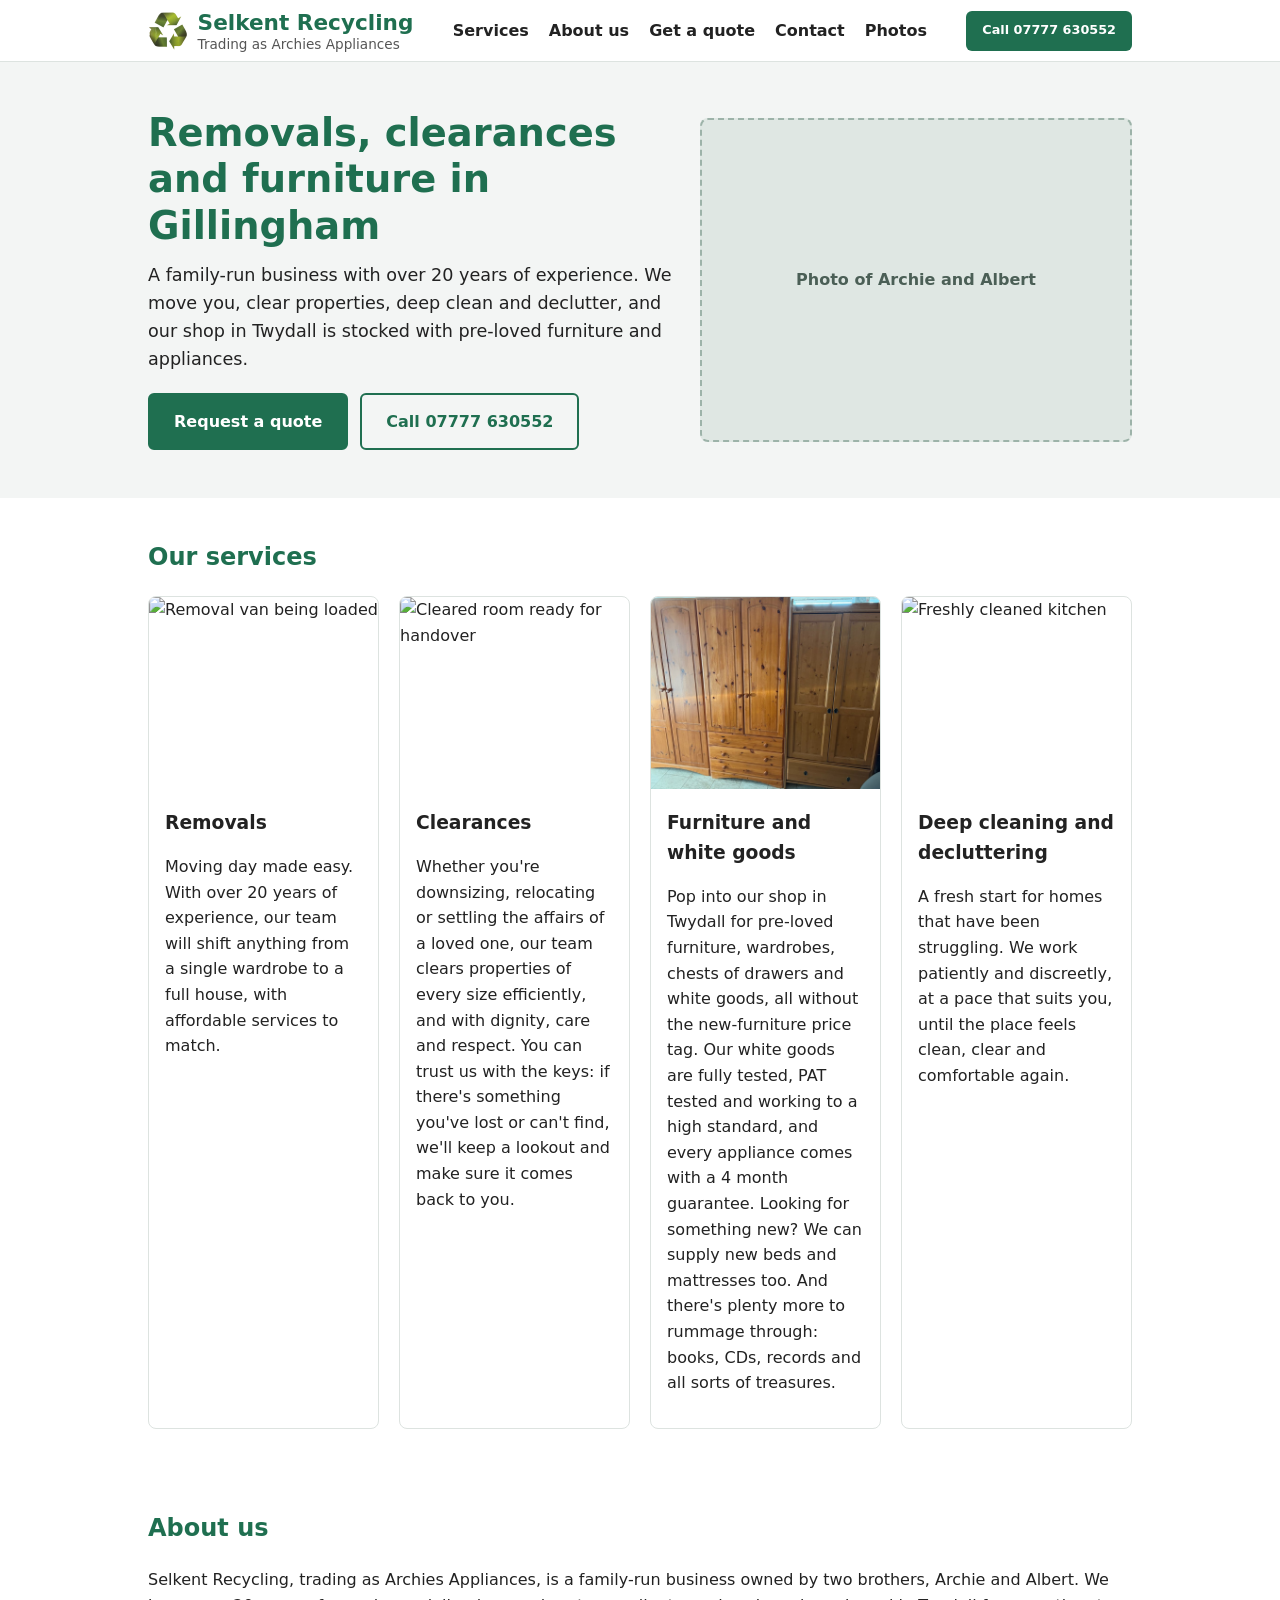
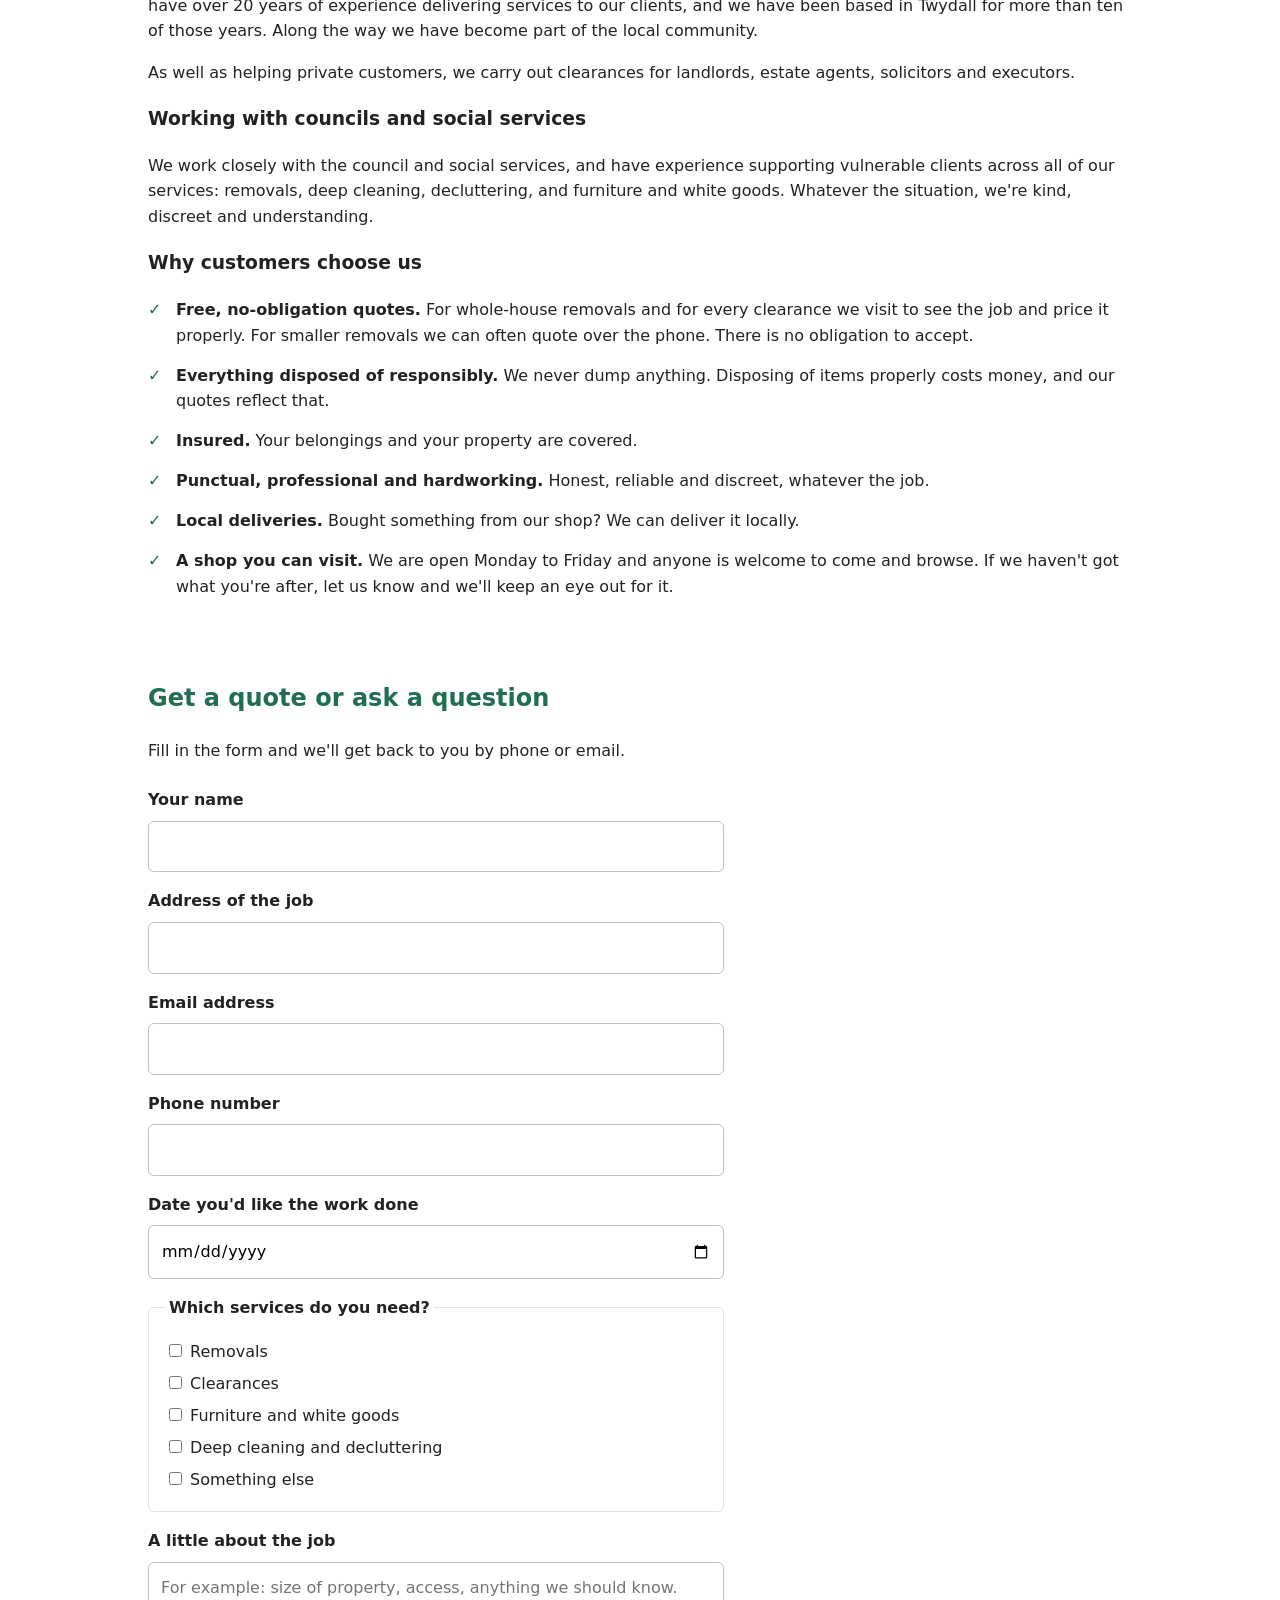
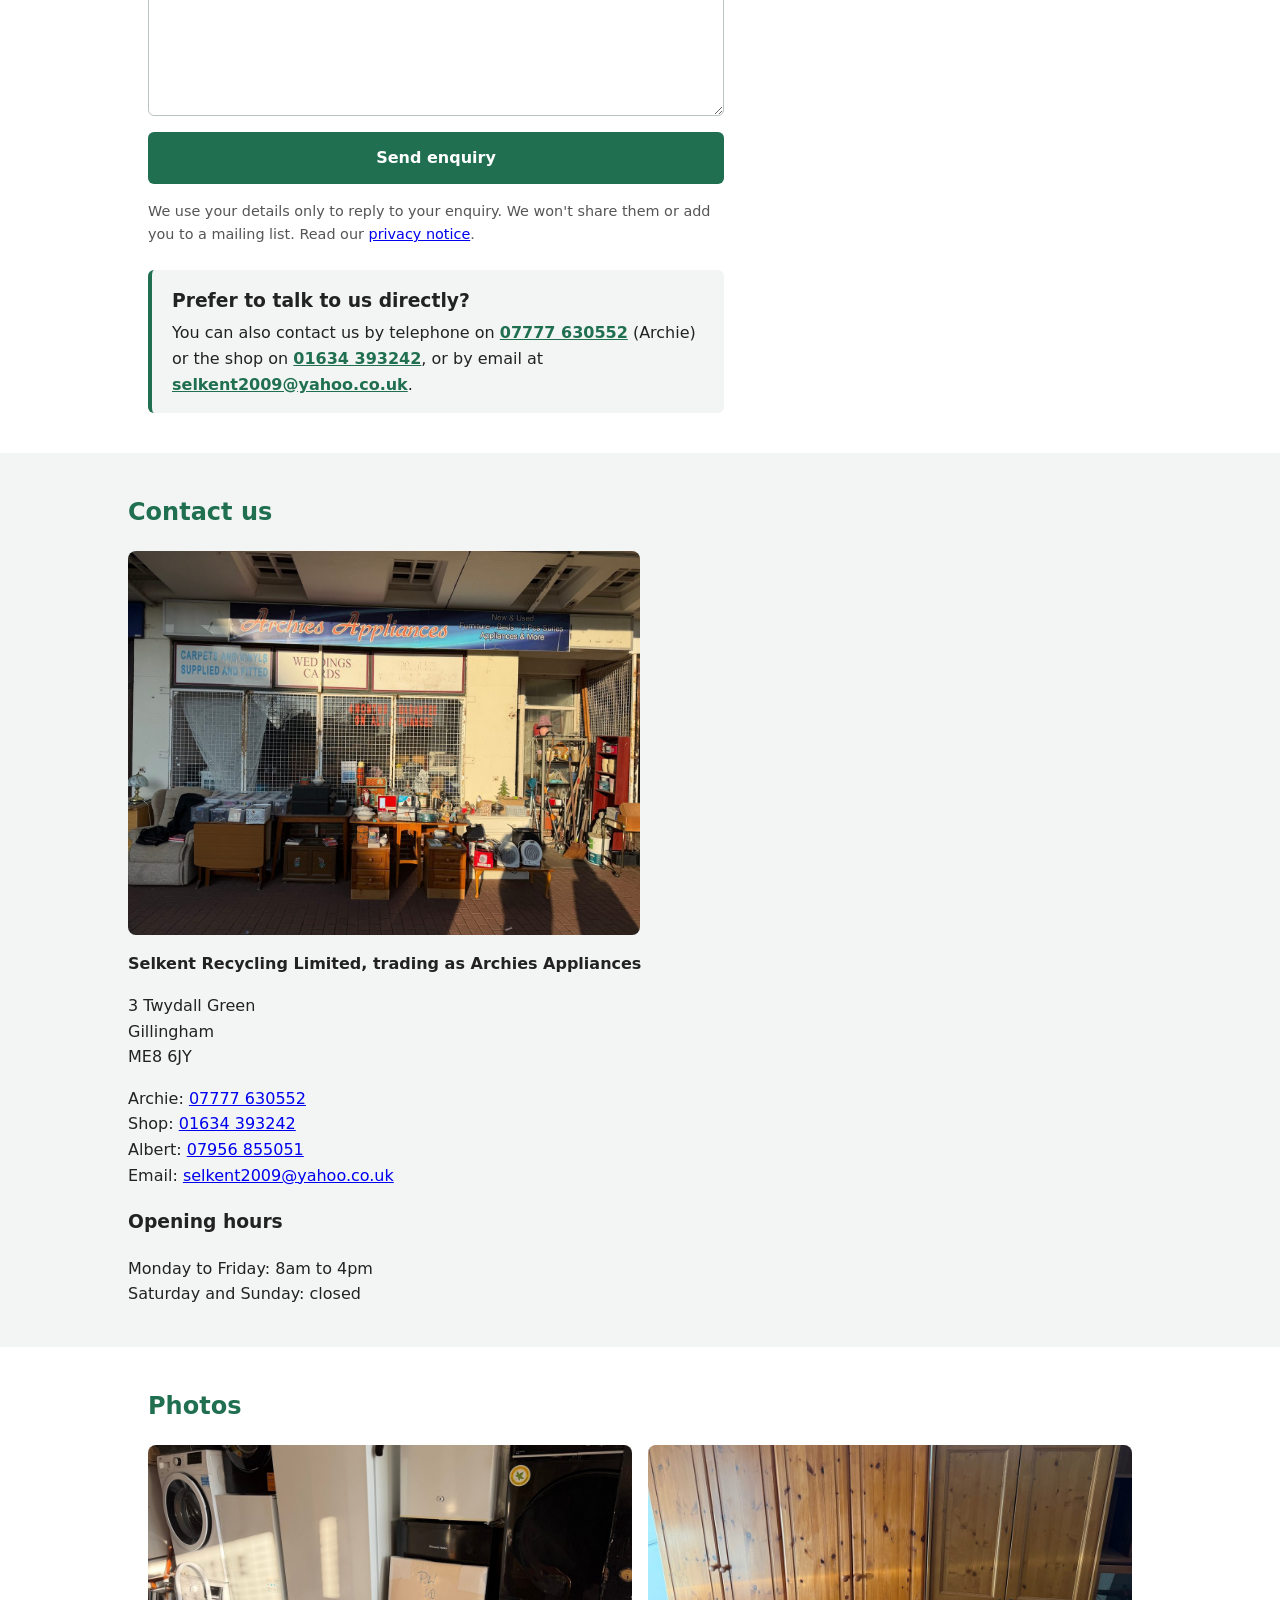
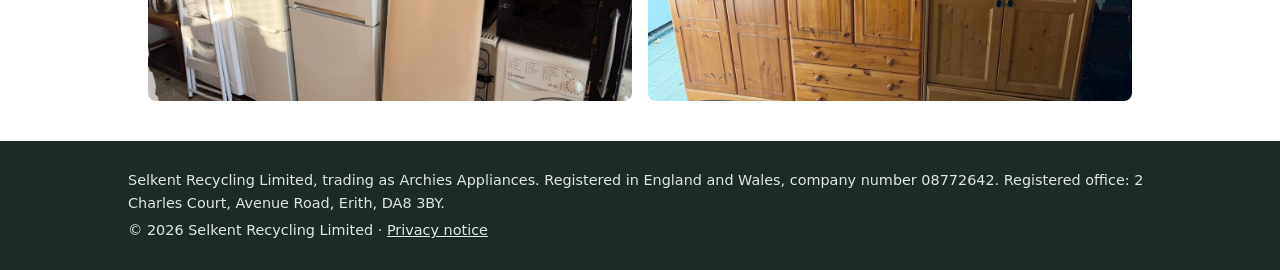
==== commit 488148d3: "Merge councils section into About us and clarify menu labels" ====
--- a/index.html
+++ b/index.html
@@ -41,8 +41,8 @@
       </a>
       <nav aria-label="Main">
         <a href="#services">Services</a>
-        <a href="#about">About</a>
-        <a href="#enquiry">Enquire</a>
+        <a href="#about">About us</a>
+        <a href="#enquiry">Get a quote</a>
         <a href="#contact">Contact</a>
         <a href="#gallery">Photos</a>
       </nav>
@@ -123,19 +123,6 @@
     </section>
 
 
-    <!-- ============ COUNCILS AND SOCIAL SERVICES ============
-         Wording kept general on purpose: no council names, because
-         these can change. Easy to update here if they do. -->
-    <section id="support" class="section section-alt">
-      <h2>Working with councils and social services</h2>
-      <p>
-        We work closely with the council and social services, and have
-        experience supporting vulnerable clients across all of our services:
-        removals, deep cleaning, decluttering, and furniture and white goods.
-        Whatever the situation, we're kind, discreet and understanding.
-      </p>
-    </section>
-
     <!-- ============ ABOUT ============
          Only claims Dad's business can back up. NOT included on purpose:
          accreditations (unconfirmed), packing and dismantling (not
@@ -156,6 +143,16 @@
         landlords, estate agents, solicitors and executors.
       </p>
 
+      <!-- Wording kept general on purpose: no council names, because
+           these can change. Easy to update here if they do. -->
+      <h3>Working with councils and social services</h3>
+      <p>
+        We work closely with the council and social services, and have
+        experience supporting vulnerable clients across all of our services:
+        removals, deep cleaning, decluttering, and furniture and white goods.
+        Whatever the situation, we're kind, discreet and understanding.
+      </p>
+
       <h3>Why customers choose us</h3>
       <ul class="tick-list">
         <li>
@@ -202,7 +199,7 @@
          Domain restriction is a paid (Pro) Web3Forms feature, so it is
          not used for now. See PLAN.md. -->
     <section id="enquiry" class="section">
-      <h2>Request work or ask a question</h2>
+      <h2>Get a quote or ask a question</h2>
       <p>Fill in the form and we'll get back to you by phone or email.</p>
 
       <form action="https://api.web3forms.com/submit" method="POST" class="enquiry-form">
--- a/styles.css
+++ b/styles.css
@@ -126,8 +126,8 @@
 .brand { text-decoration: none; color: var(--text); display: flex; align-items: center; gap: 0.6rem; }
 .brand-logo { width: 40px; height: 40px; flex: none; }
 .brand-text { display: grid; line-height: 1.2; }
-.brand-name { font-size: 1.2rem; font-weight: 700; color: var(--accent); }
-.brand-sub { font-size: 0.75rem; color: #555; }
+.brand-name { font-size: 1rem; font-weight: 700; color: var(--accent); }
+.brand-sub { font-size: 0.7rem; color: #555; }
 .site-header nav { display: flex; gap: 1.25rem; }
 .site-header nav a { color: var(--text); text-decoration: none; font-weight: 600; }
 .site-header nav a:hover { color: var(--accent); }
@@ -141,9 +141,10 @@
 }
 /* Phones: name and call button on one row, links in a row underneath */
 .header-inner { padding-top: 0.6rem; padding-bottom: 0.6rem; }
-.brand { order: 1; }
-.header-phone { order: 2; padding: 0.5rem 0.9rem; }
-.site-header nav { order: 3; flex-basis: 100%; gap: 0.5rem 1rem; flex-wrap: wrap; }
+.brand { order: 1; flex: 1 1 0; min-width: 0; }
+.brand-sub { white-space: normal; }
+.header-phone { order: 2; padding: 0.45rem 0.6rem; font-size: 0.8rem; white-space: nowrap; }
+.site-header nav { order: 3; flex-basis: 100%; gap: 0.5rem 0.9rem; flex-wrap: wrap; font-size: 0.95rem; }
 
 /* Hero: text first on phones, text and photo side by side on wider screens */
 .hero { background: var(--bg-alt); }
@@ -248,7 +249,9 @@
 /* Header goes into one row only when there is room for brand, nav and phone button */
 @media (min-width: 900px) {
   .brand, .header-phone, .site-header nav { order: 0; }
-  .site-header nav { flex-basis: auto; gap: 1.25rem; }
+  .brand { flex: none; }
+  .brand-sub { white-space: nowrap; }
+  .site-header nav { flex-basis: auto; gap: 1.25rem; font-size: 1rem; }
   .header-phone { padding: 0.6rem 1rem; }
   .header-inner { column-gap: 1.5rem; }
 }
